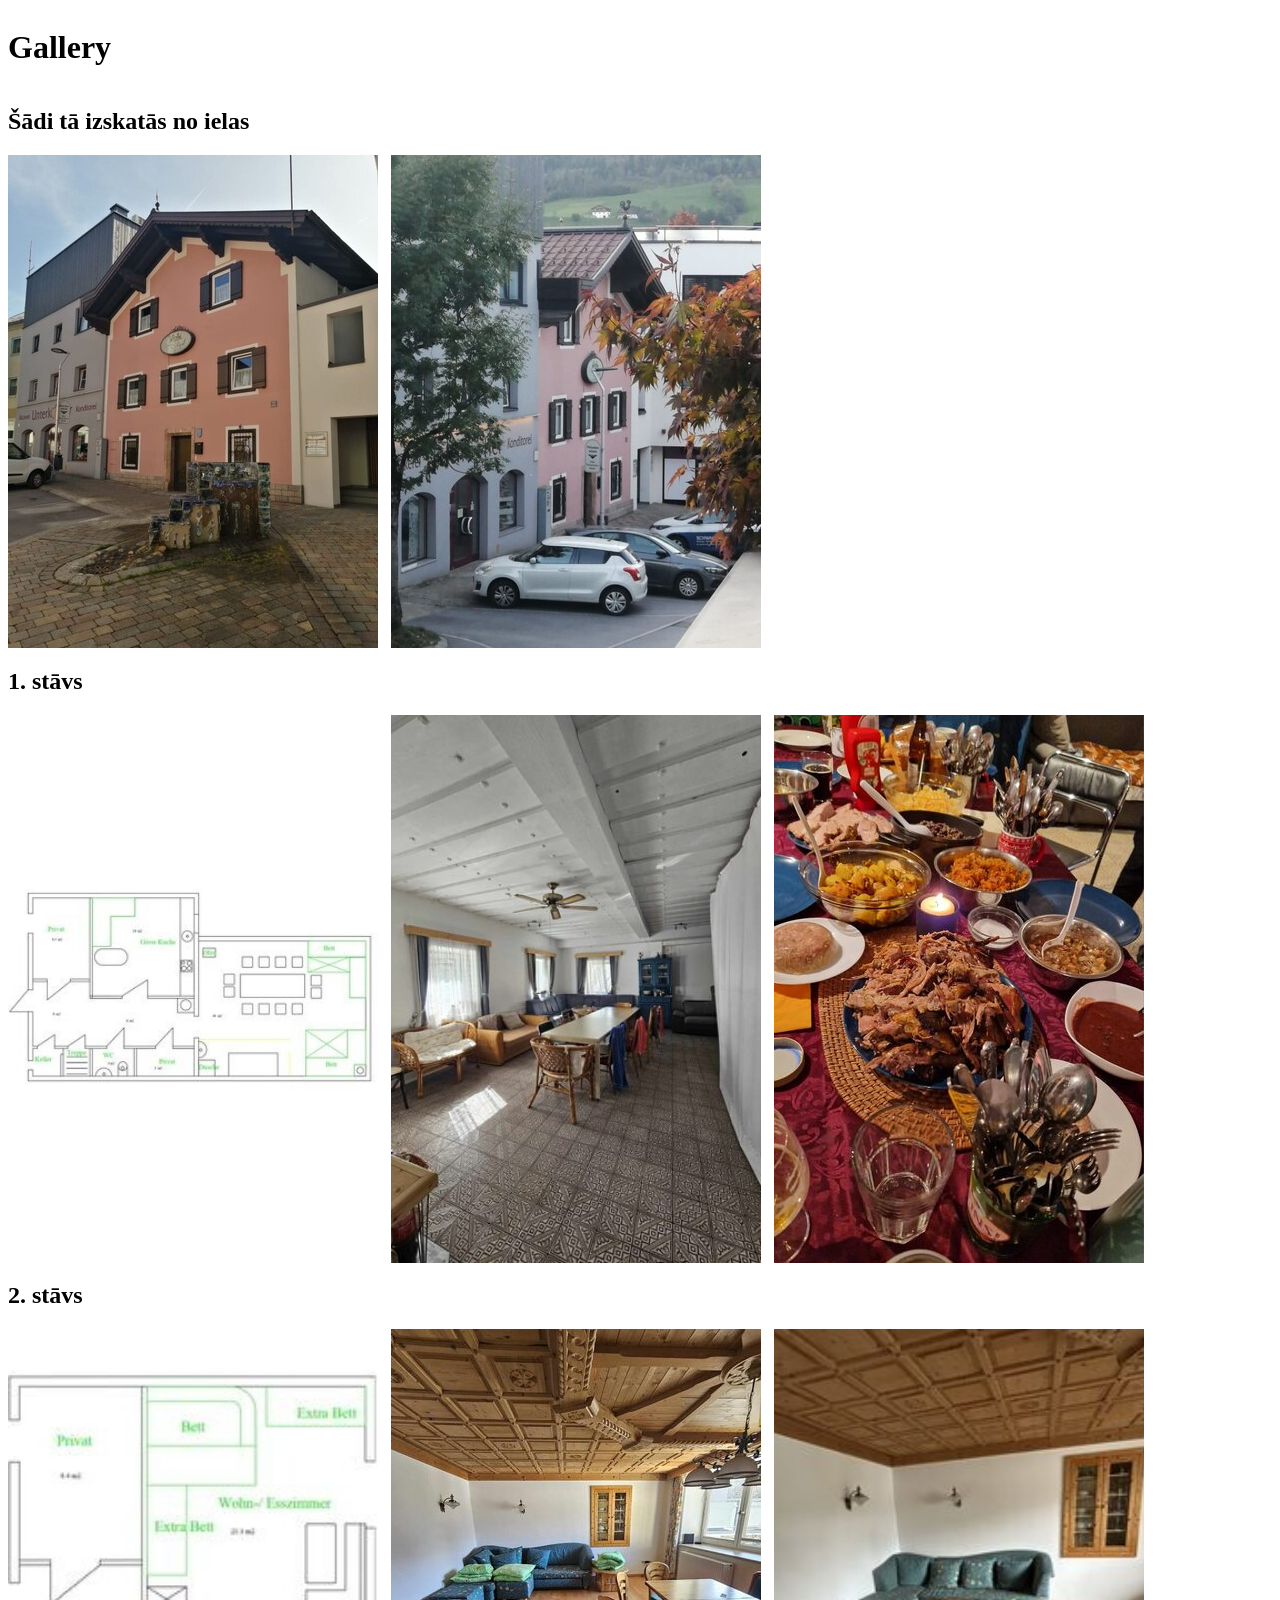
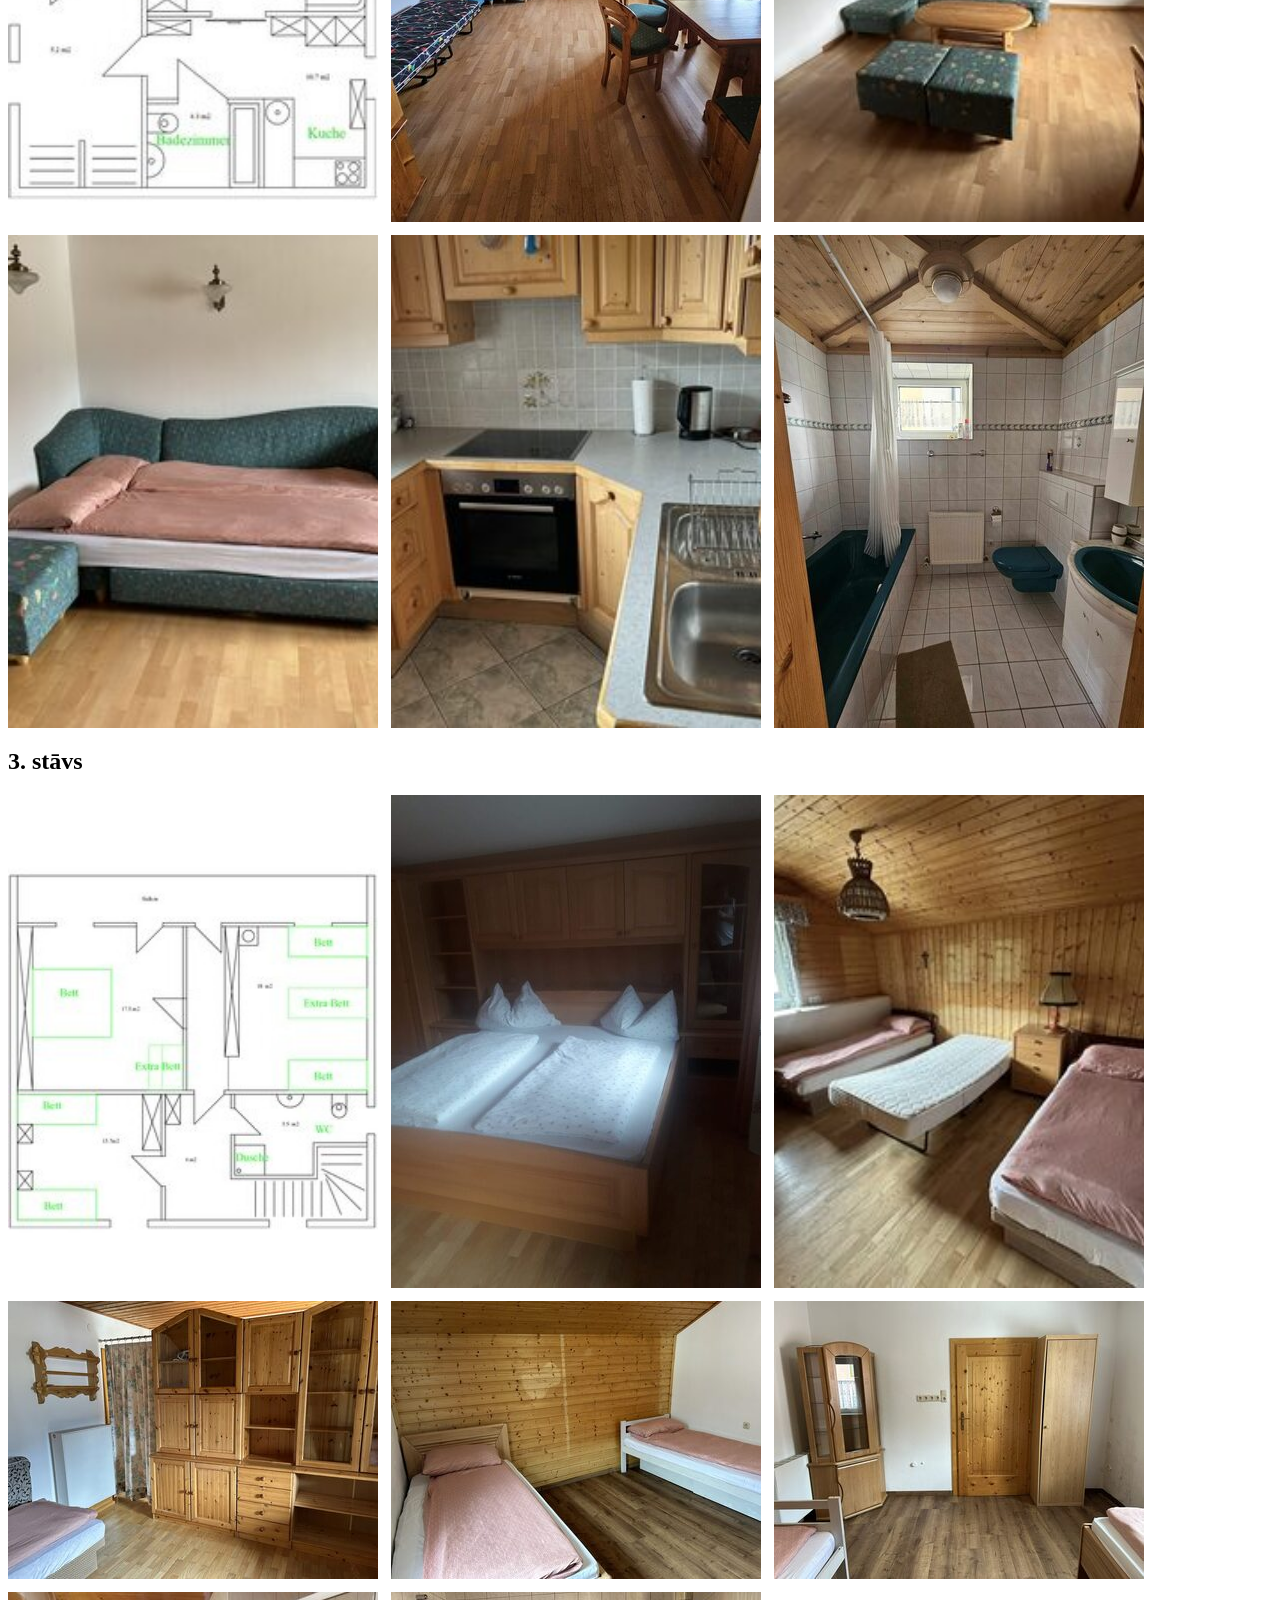
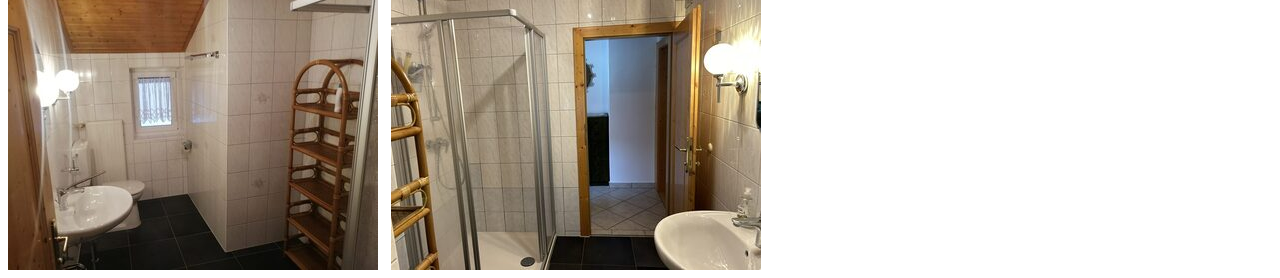
==== index.html @ 05794950 "Move gallery demo to root for GitHub Pages" ====
<!DOCTYPE html>
<html lang="en">

<head>
    <meta charset="UTF-8">
    <meta name="viewport" content="width=device-width, initial-scale=1.0">
    <title>Gallery Skibuss</title>
    <link rel="stylesheet" href="gallery.css">
    <script src="gallery.js" defer></script>
</head>

<body>
    <div class="skibuss-gallery">
        <h1>Gallery</h1>
        <section>
            <h2>Šādi tā izskatās no ielas</h2>
            <div class="images">
                <img src="img/0-1.jpg">
                <img src="img/0-2.jpg">
            </div>
        </section>
        <section>
            <h2>1. stāvs</h2>
            <div class="images">
                <img src="img/1-1-cropped.jpg" class="plan">
                <img src="img/1-2.jpg">
                <img src="img/1-3.jpg">
            </div>
        </section>
        <section>
            <h2>2. stāvs</h2>
            <div class="images">
                <img src="img/2-1-cropped.jpg" class="plan">
                <img src="img/2-2.jpg">
                <img src="img/2-3.jpeg">
                <img src="img/2-4.jpeg">
                <img src="img/2-5.jpeg">
                <img src="img/2-6.jpg">
            </div>
        </section>
        <section>
            <h2>3. stāvs</h2>
            <div class="images">
                <img src="img/3-1-cropped.jpg" class="plan">
                <img src="img/3-2.jpg">
                <img src="img/3-3.jpeg">
                <img src="img/3-4.jpeg">
                <img src="img/3-5.jpeg">
                <img src="img/3-6.jpeg">
                <img src="img/3-7.jpg">
                <img src="img/3-8.jpeg">
            </div>
        </section>
    </div>
</body>

</html>
---- gallery.css ----
* {
    box-sizing: border-box;
}

.skibuss-gallery .button {
    /* background-color: red; */
}

.skibuss-gallery {
    display: flex;
    flex-direction: column;
}

.images {
    width: 90%;
    display: flex;
    gap: 1vw;
    flex-wrap: wrap;
}

img {
    width: 370px;
    height: auto;
    object-fit: cover;
}

.plan {
    object-fit: contain;
}
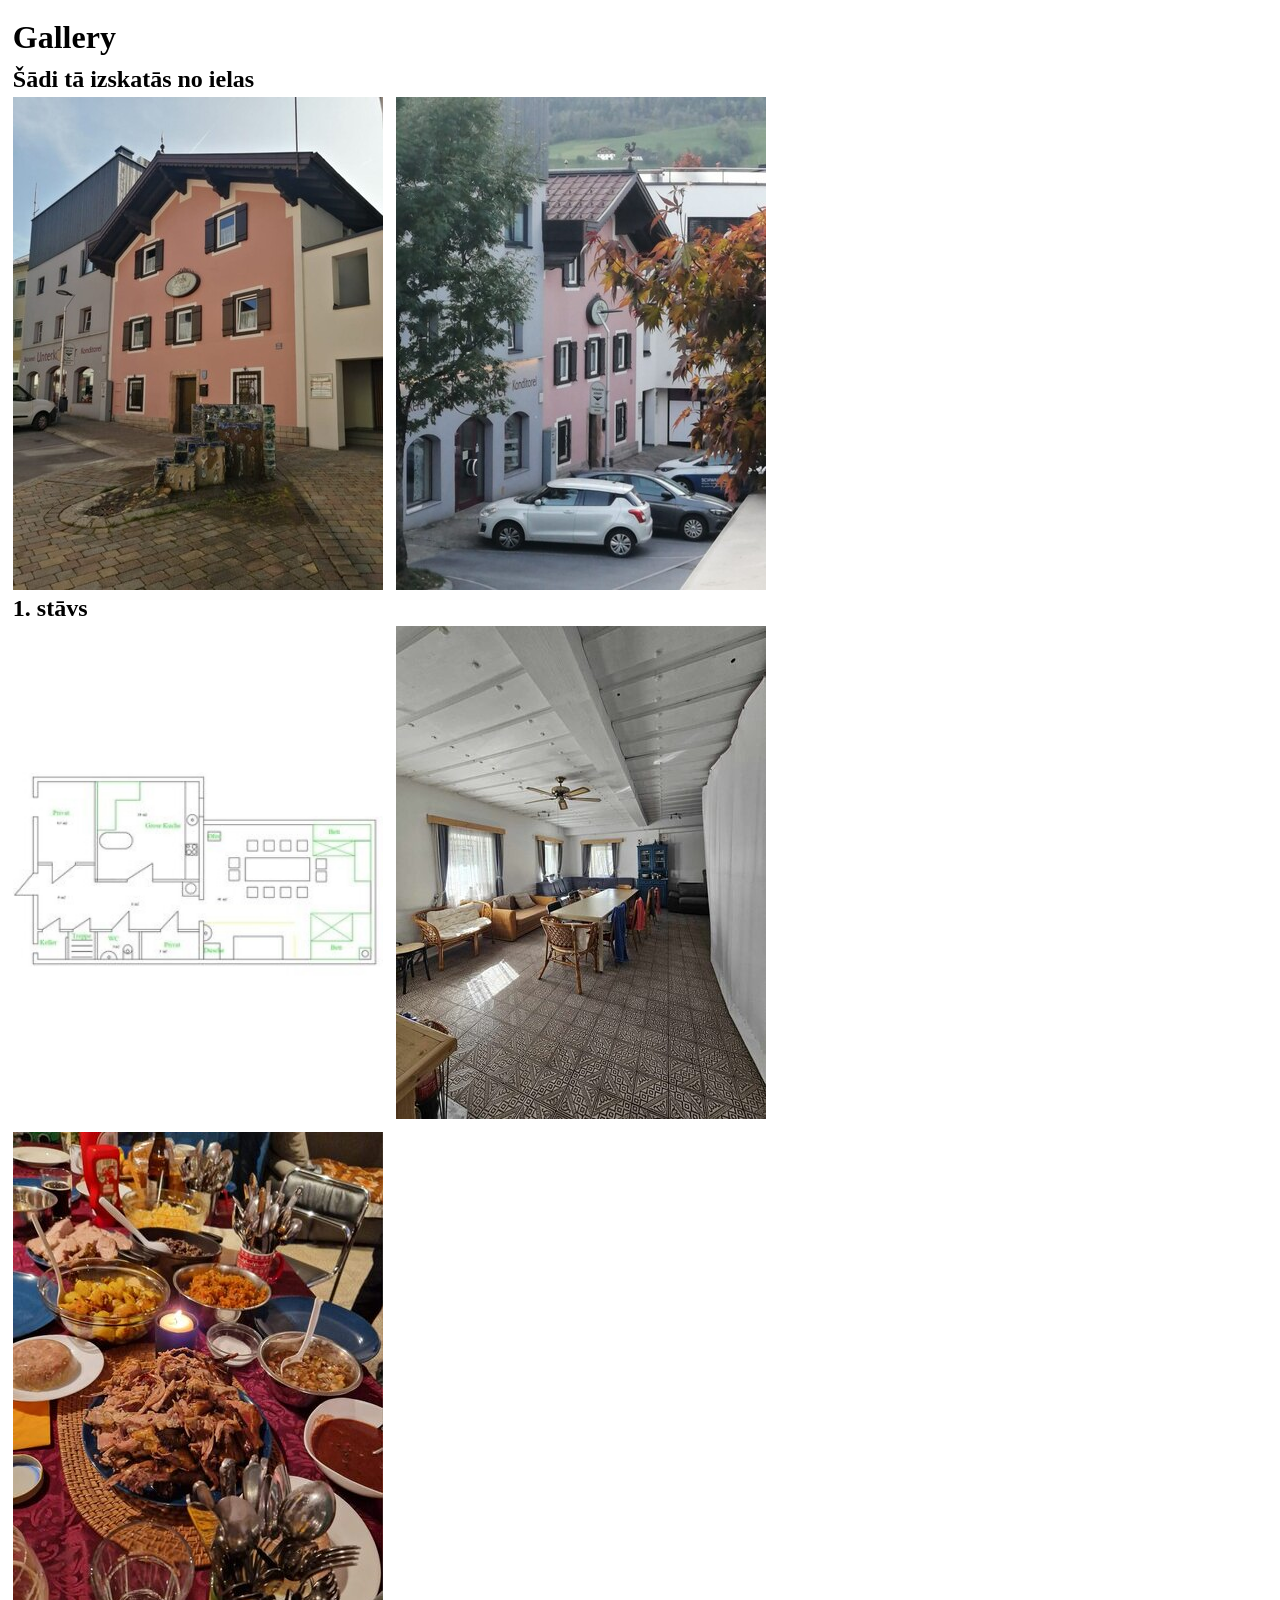
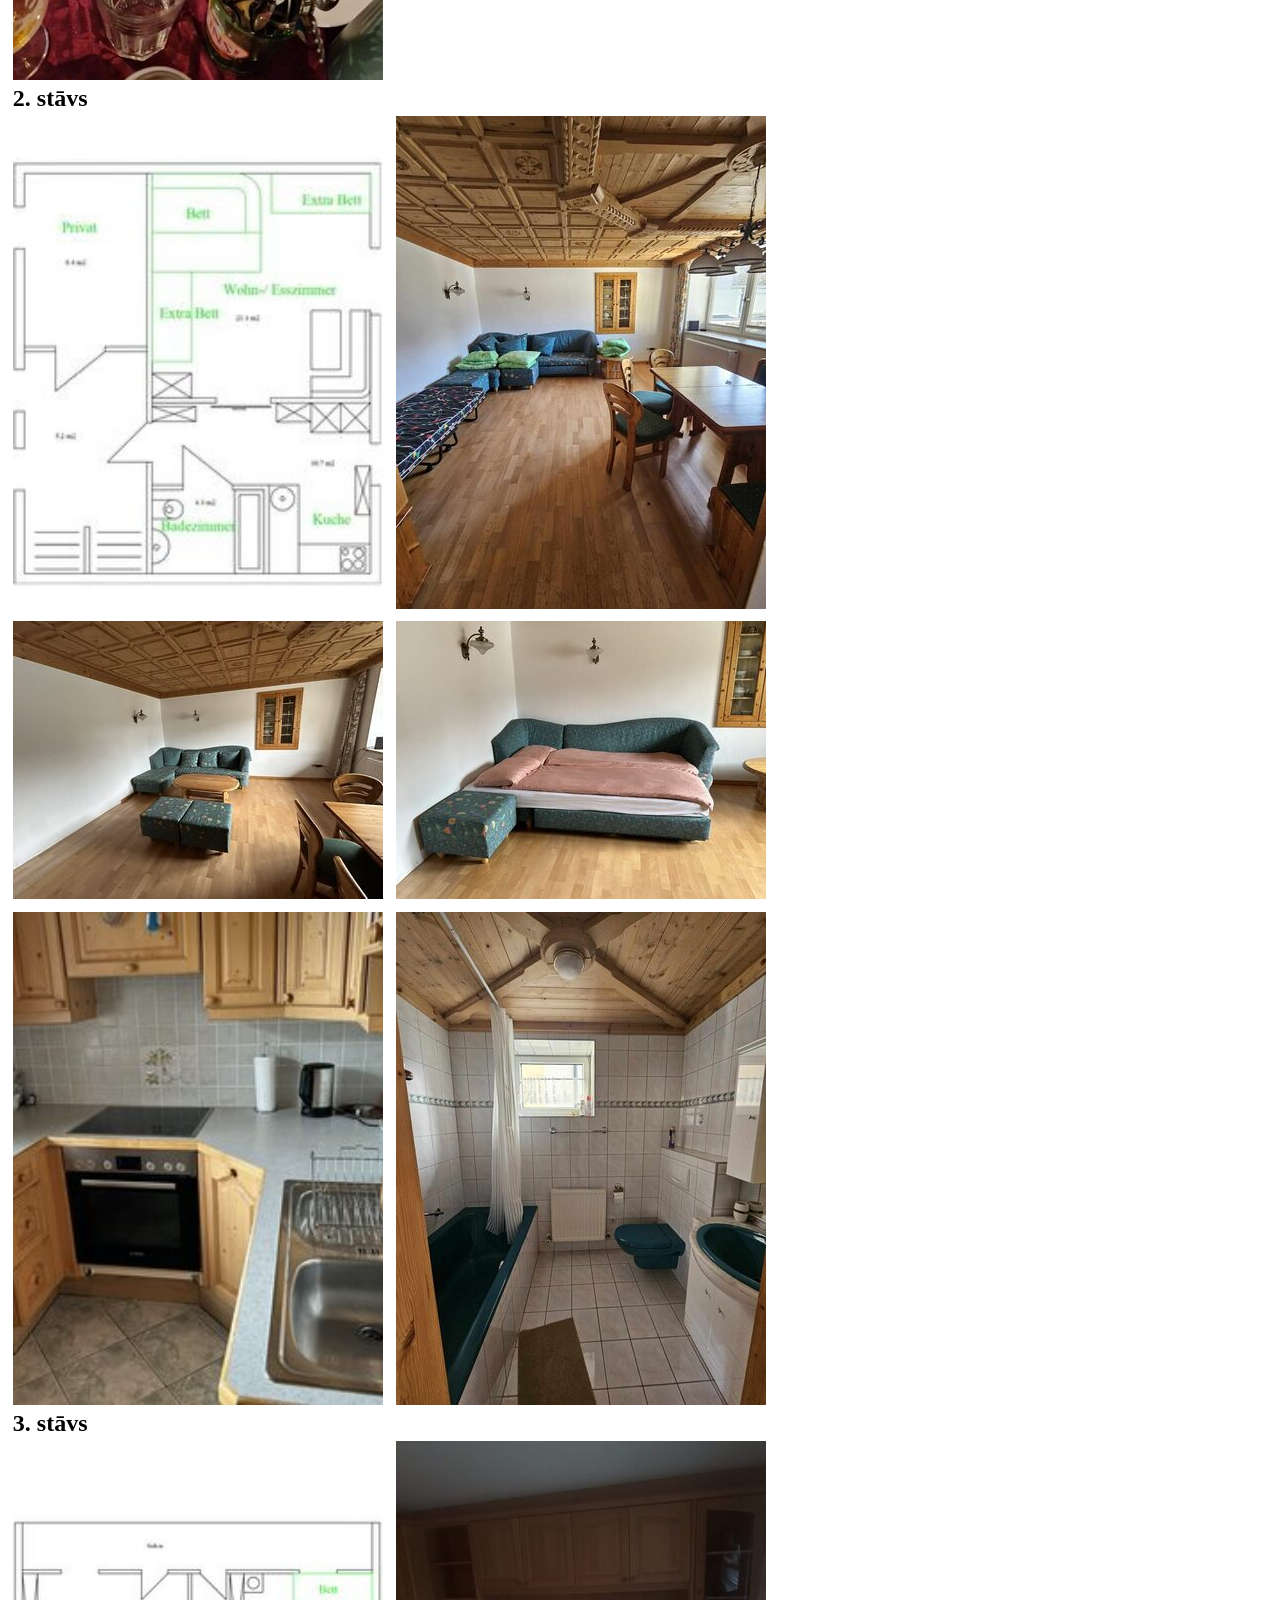
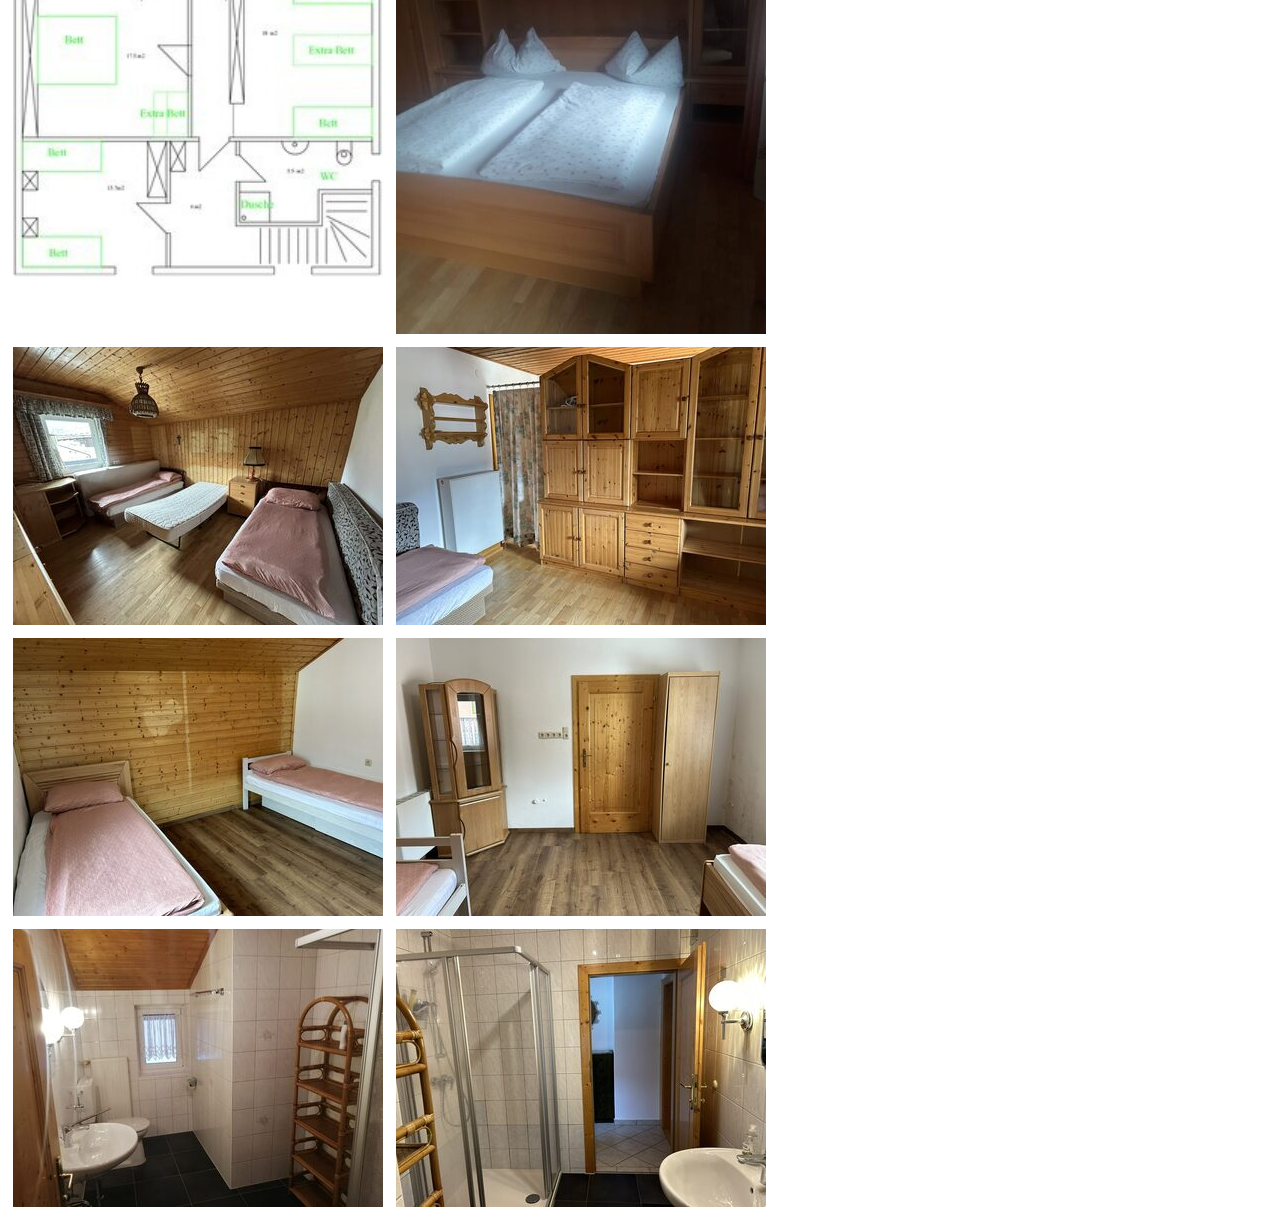
==== commit cf132d5d: "Show full-resolution images in overlay Use thumbnail files in the gallery and derive the correspondi" ====
--- a/index.html
+++ b/index.html
@@ -15,40 +15,40 @@
         <section>
             <h2>Šādi tā izskatās no ielas</h2>
             <div class="images">
-                <img src="img/0-1.jpg">
-                <img src="img/0-2.jpg">
+                <img src="img/0-1-thumb.jpg">
+                <img src="img/0-2-thumb.jpg">
             </div>
         </section>
         <section>
             <h2>1. stāvs</h2>
             <div class="images">
-                <img src="img/1-1-cropped.jpg" class="plan">
-                <img src="img/1-2.jpg">
-                <img src="img/1-3.jpg">
+                <img src="img/1-1-thumb.jpg" class="plan">
+                <img src="img/1-2-thumb.jpg">
+                <img src="img/1-3-thumb.jpg">
             </div>
         </section>
         <section>
             <h2>2. stāvs</h2>
             <div class="images">
-                <img src="img/2-1-cropped.jpg" class="plan">
-                <img src="img/2-2.jpg">
-                <img src="img/2-3.jpeg">
-                <img src="img/2-4.jpeg">
-                <img src="img/2-5.jpeg">
-                <img src="img/2-6.jpg">
+                <img src="img/2-1-thumb.jpg" class="plan">
+                <img src="img/2-2-thumb.jpg">
+                <img src="img/2-3-thumb.jpeg">
+                <img src="img/2-4-thumb.jpeg">
+                <img src="img/2-5-thumb.jpeg">
+                <img src="img/2-6-thumb.jpg">
             </div>
         </section>
         <section>
             <h2>3. stāvs</h2>
             <div class="images">
-                <img src="img/3-1-cropped.jpg" class="plan">
-                <img src="img/3-2.jpg">
-                <img src="img/3-3.jpeg">
-                <img src="img/3-4.jpeg">
-                <img src="img/3-5.jpeg">
-                <img src="img/3-6.jpeg">
-                <img src="img/3-7.jpg">
-                <img src="img/3-8.jpeg">
+                <img src="img/3-1-thumb.jpg" class="plan">
+                <img src="img/3-2-thumb.jpg">
+                <img src="img/3-3-thumb.jpeg">
+                <img src="img/3-4-thumb.jpeg">
+                <img src="img/3-5-thumb.jpeg">
+                <img src="img/3-6-thumb.jpeg">
+                <img src="img/3-7-thumb.jpg">
+                <img src="img/3-8-thumb.jpeg">
             </div>
         </section>
     </div>
--- a/gallery.css
+++ b/gallery.css
@@ -1,6 +1,83 @@
-* {
+/*
+  Josh's Custom CSS Reset
+  https://www.joshwcomeau.com/css/custom-css-reset/
+*/
+
+*,
+/* Pseudoelemente nicht getestet */
+*::before,
+*::after {
     box-sizing: border-box;
 }
+
+*:not(dialog) {
+    margin: 0;
+}
+
+@media (prefers-reduced-motion: no-preference) {
+    html {
+        interpolate-size: allow-keywords;
+    }
+}
+
+body {
+    line-height: 1.5;
+    -webkit-font-smoothing: antialiased;
+}
+
+img,
+picture,
+video,
+canvas,
+svg {
+    display: block;
+    max-width: 100%;
+}
+
+input,
+button,
+textarea,
+select {
+    font: inherit;
+}
+
+p,
+h1,
+h2,
+h3,
+h4,
+h5,
+h6 {
+    overflow-wrap: break-word;
+}
+
+p {
+    text-wrap: pretty;
+}
+
+h1,
+h2,
+h3,
+h4,
+h5,
+h6 {
+    text-wrap: balance;
+}
+
+#root,
+#__next {
+    isolation: isolate;
+}
+
+:root {
+    --system-ui: system-ui, "Segoe UI", Roboto, Helvetica, Arial, sans-serif, "Apple Color Emoji", "Segoe UI Emoji", "Segoe UI Symbol";
+    --image-fill: 95%;
+    --button-size: min(8vh, 8vw);
+}
+
+/*
+    Ab hier alles grundlegend getestet
+*/
 
 .skibuss-gallery .button {
     /* background-color: red; */
@@ -9,21 +86,58 @@
 .skibuss-gallery {
     display: flex;
     flex-direction: column;
+    padding: 1vw;
 }
 
-.images {
+.skibuss-gallery .images {
     width: 90%;
     display: flex;
     gap: 1vw;
     flex-wrap: wrap;
 }
 
-img {
+.skibuss-gallery img {
     width: 370px;
     height: auto;
     object-fit: cover;
+    /* Todo: Requires specific behavior when overlay is active */
+    /* cursor: pointer; */
 }
 
-.plan {
+.skibuss-gallery .plan {
     object-fit: contain;
+}
+
+.skibuss-gallery .overlay {
+    width: 100vw;
+    height: 100vh;
+    position: fixed;
+    display: flex;
+    justify-content: center;
+    align-items: center;
+    background-color: rgba(0, 0, 0, 0.7);
+}
+
+.skibuss-gallery .overlay img {
+    /* width: var(--image-fill); */
+    width: initial;
+    max-width: var(--image-fill);
+    /* height: var(--image-fill); */
+    max-height: var(--image-fill);
+    /* object-fit: contain; */
+    object-fit: fill;
+}
+
+.skibuss-gallery .overlay .close {
+    width: var(--button-size);
+    height: var(--button-size);
+    position: absolute;
+    /* Todo: Fix button position (aligned with image) */
+    /* left: calc(var(--image-fill) + (100% - var(--image-fill)) / 4); */
+    right: calc(100% - var(--image-fill));
+    top: calc(100% - var(--image-fill));
+    /* bottom: calc(var(--image-fill) - (100% - var(--image-fill))); */
+    cursor: pointer;
+    /* Todo: Make button transparent? */
+    /* background-color: rgba(0, 0, 0, 0); */
 }
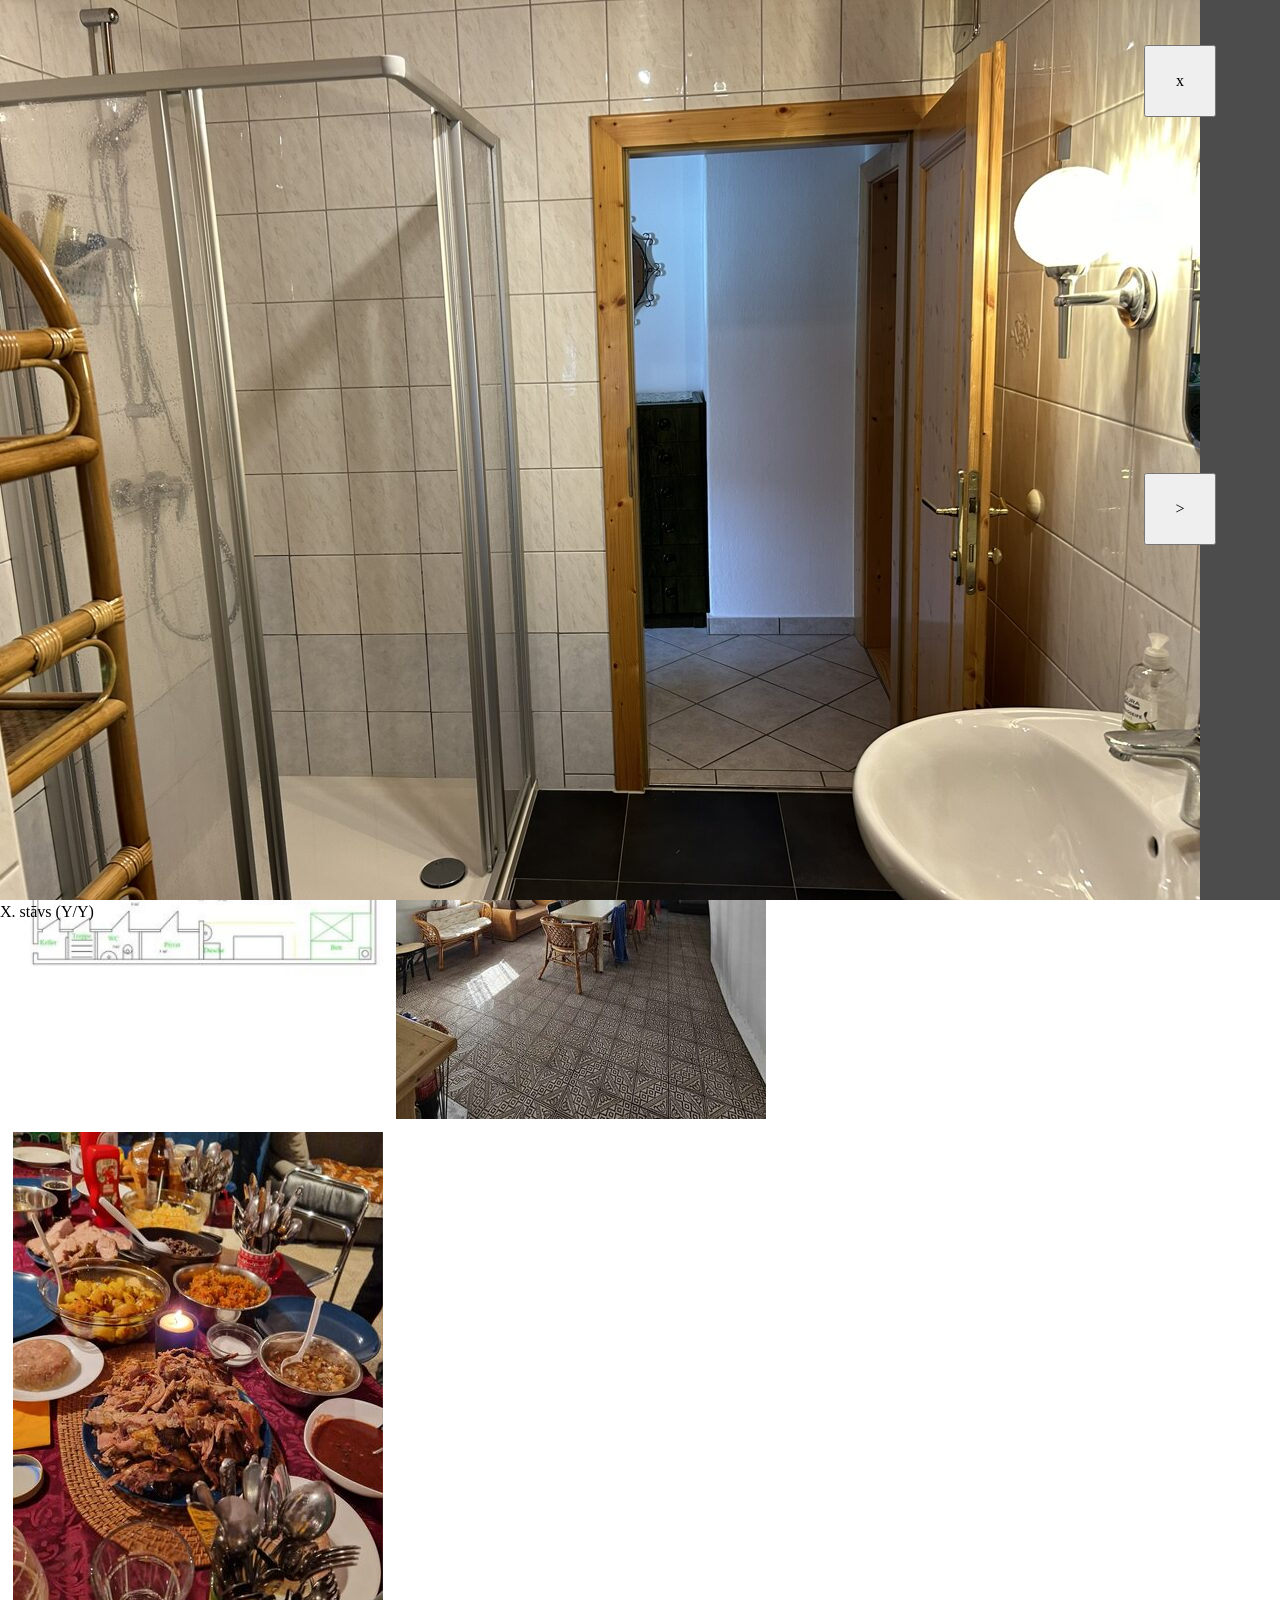
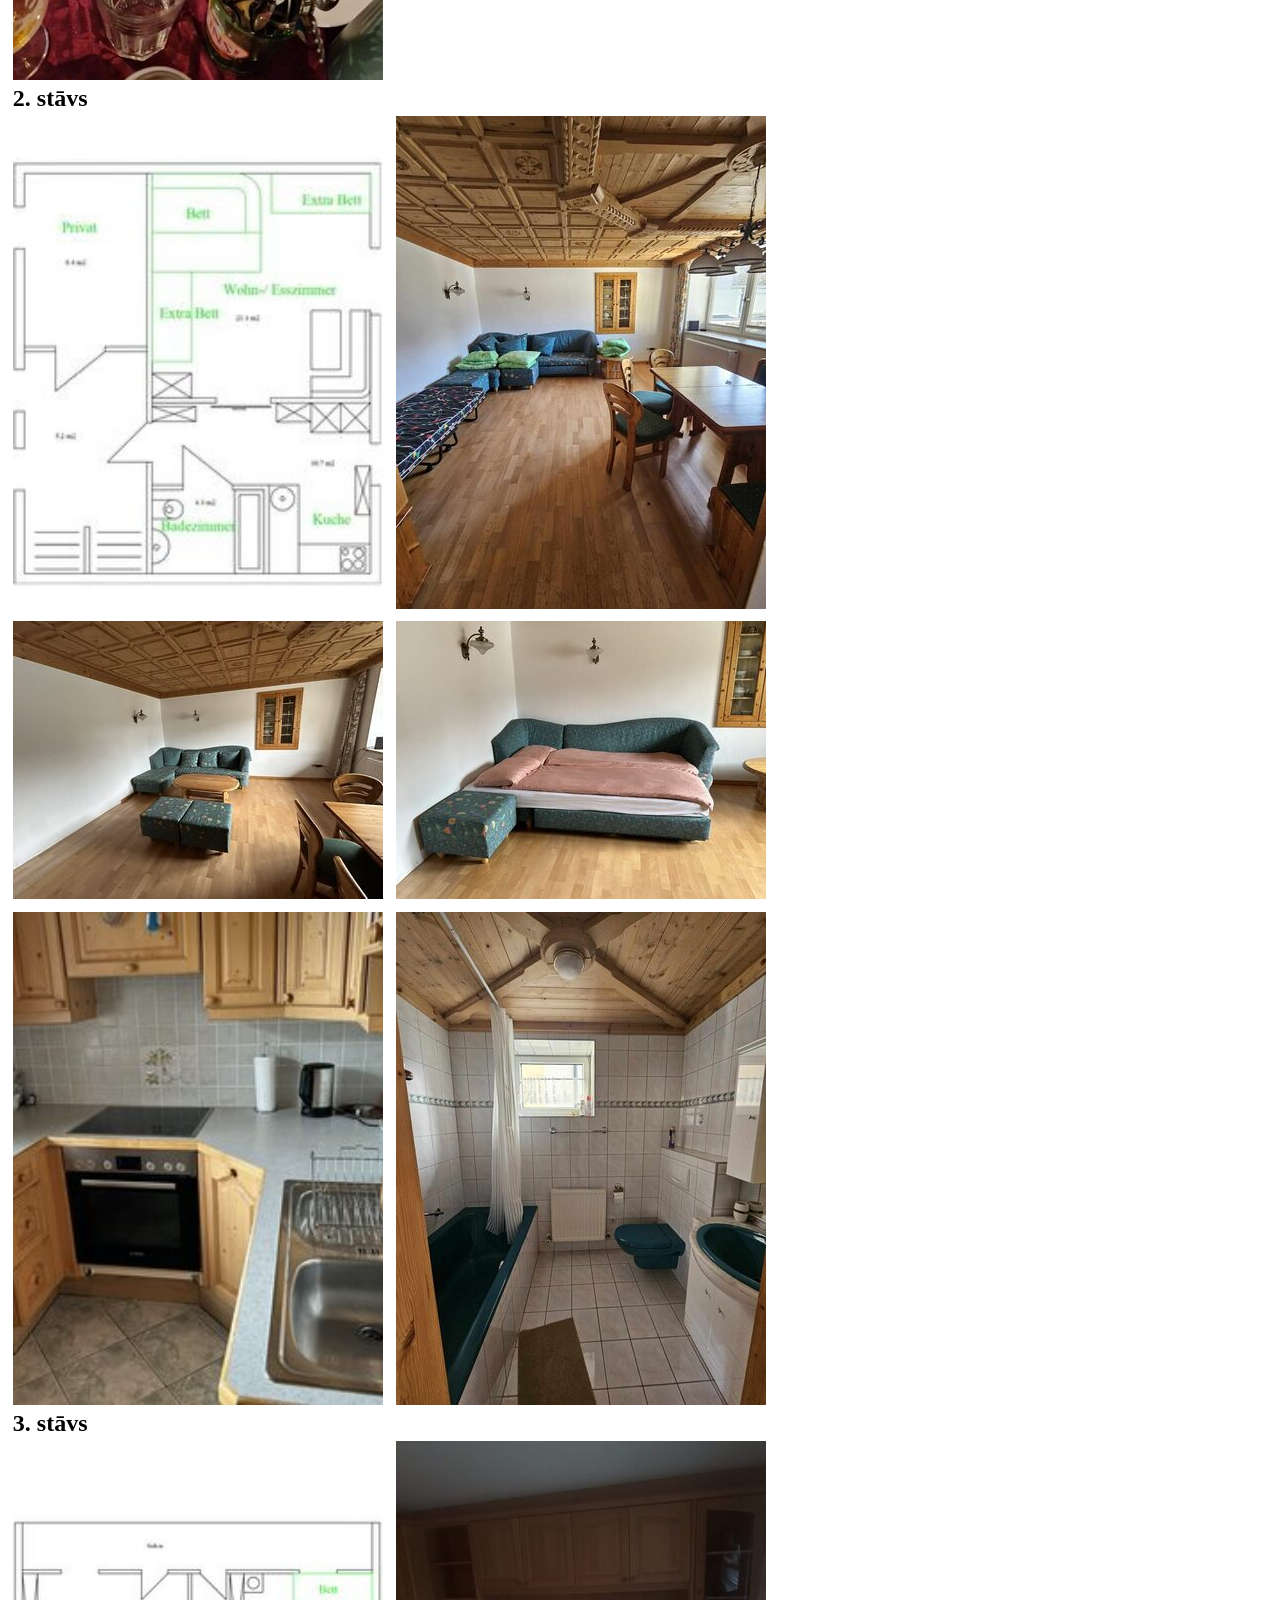
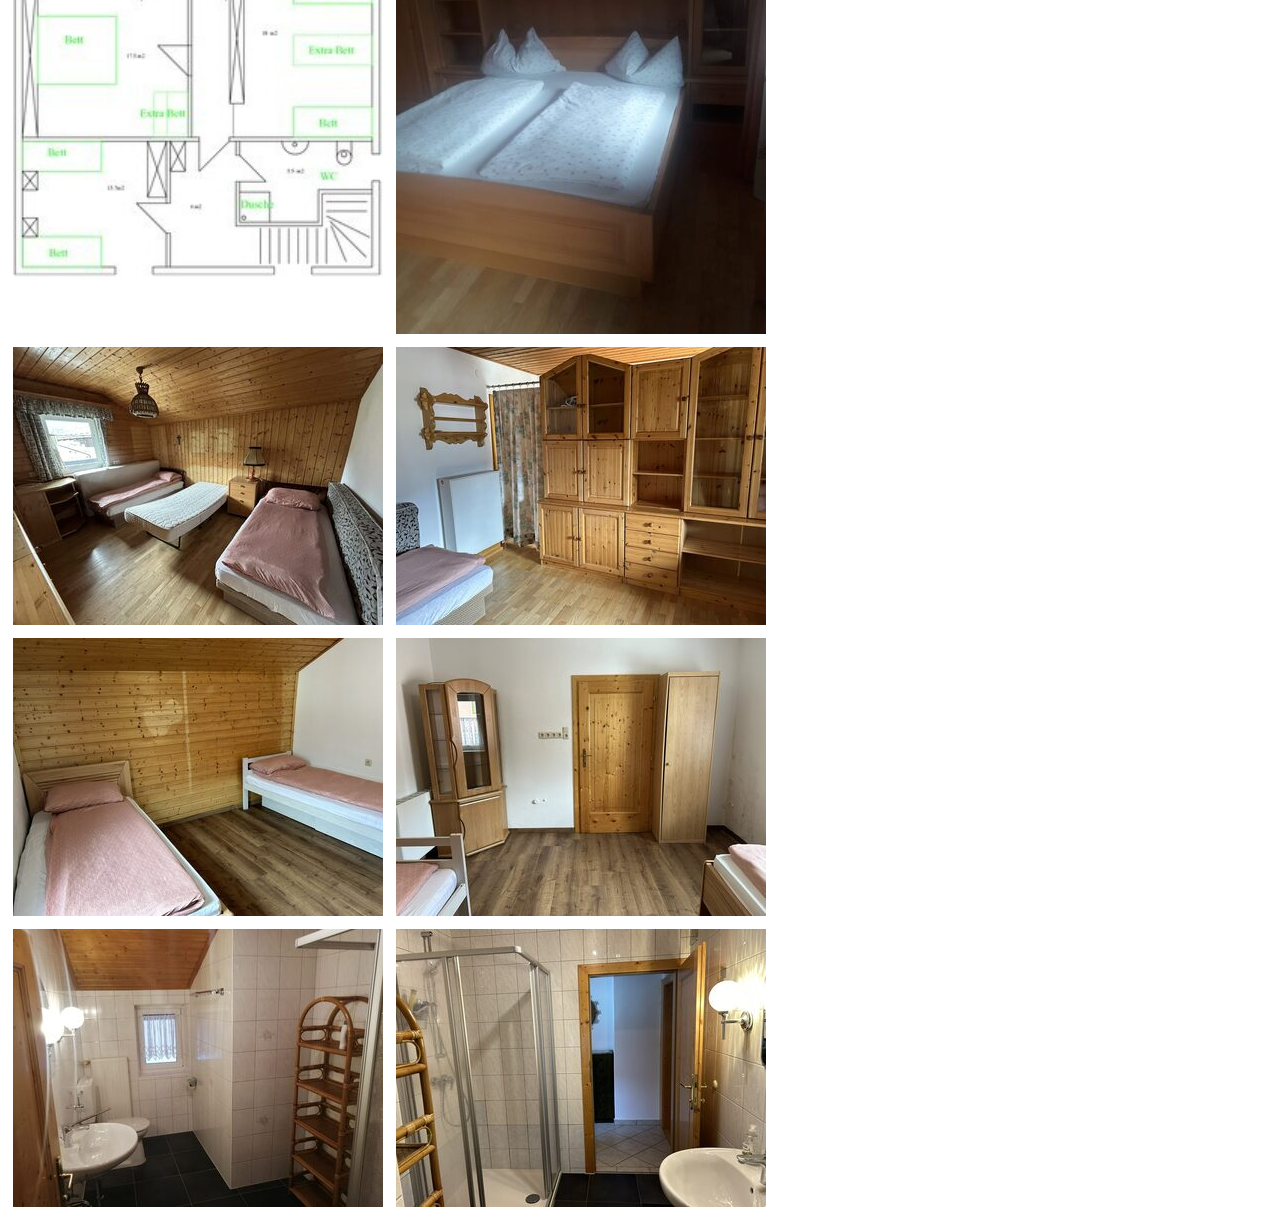
==== commit 16cfab0b: "Prototype grid-based overlay structure" ====
--- a/index.html
+++ b/index.html
@@ -51,6 +51,23 @@
                 <img src="img/3-8-thumb.jpeg">
             </div>
         </section>
+        <div class="overlay">
+            <div class="overlay-top">
+                <button class="close">x</button>
+            </div>
+            <div class="overlay-middle">
+                <div class="overlay-left"></div>
+                <div class="overlay-center">
+                    <img src="img/3-8.jpeg">
+                </div>
+                <div class="overlay-right">
+                    <button class="next">&gt;</button>
+                </div>
+            </div>
+            <div class="overlay-bottom">
+                <span>X.</span> stāvs (<span>Y</span>/<span>Y</span>)
+            </div>
+        </div>
     </div>
 </body>
 
--- a/gallery.css
+++ b/gallery.css
@@ -112,10 +112,11 @@
     width: 100vw;
     height: 100vh;
     position: fixed;
-    display: flex;
-    justify-content: center;
-    align-items: center;
+    inset-inline-start: 0;
+    inset-block-start: 0;
     background-color: rgba(0, 0, 0, 0.7);
+    display: grid;
+    grid-template-rows: 1fr 3fr 1fr;
 }
 
 .skibuss-gallery .overlay img {
@@ -140,4 +141,18 @@
     cursor: pointer;
     /* Todo: Make button transparent? */
     /* background-color: rgba(0, 0, 0, 0); */
+}
+
+.skibuss-gallery .overlay .next {
+    width: var(--button-size);
+    height: var(--button-size);
+    position: absolute;
+    /* Todo: Fix button position (aligned with image) */
+    /* left: calc(var(--image-fill) + (100% - var(--image-fill)) / 4); */
+    right: calc(100% - var(--image-fill));
+    top: calc(100% - var(--image-fill)/2);
+    /* bottom: calc(var(--image-fill) - (100% - var(--image-fill))); */
+    cursor: pointer;
+    /* Todo: Make button transparent? */
+    /* background-color: rgba(0, 0, 0, 0); */
 }
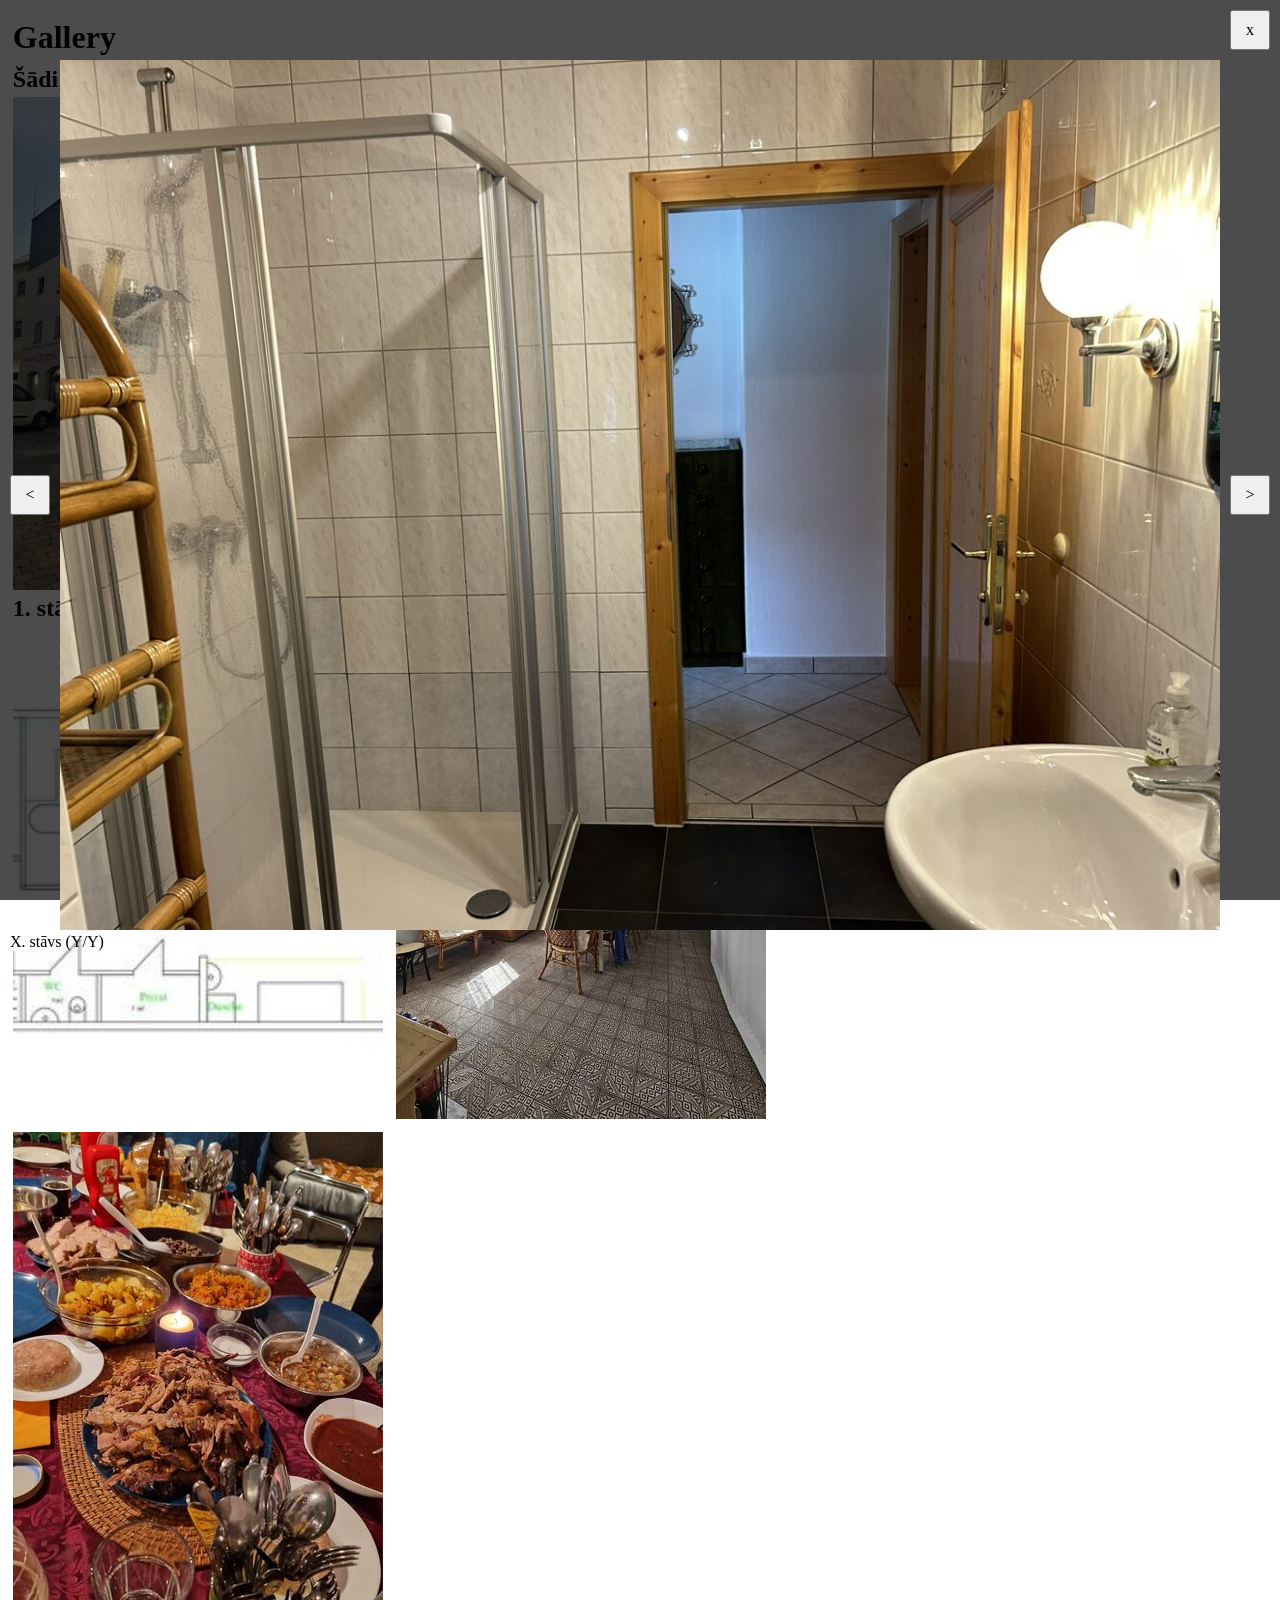
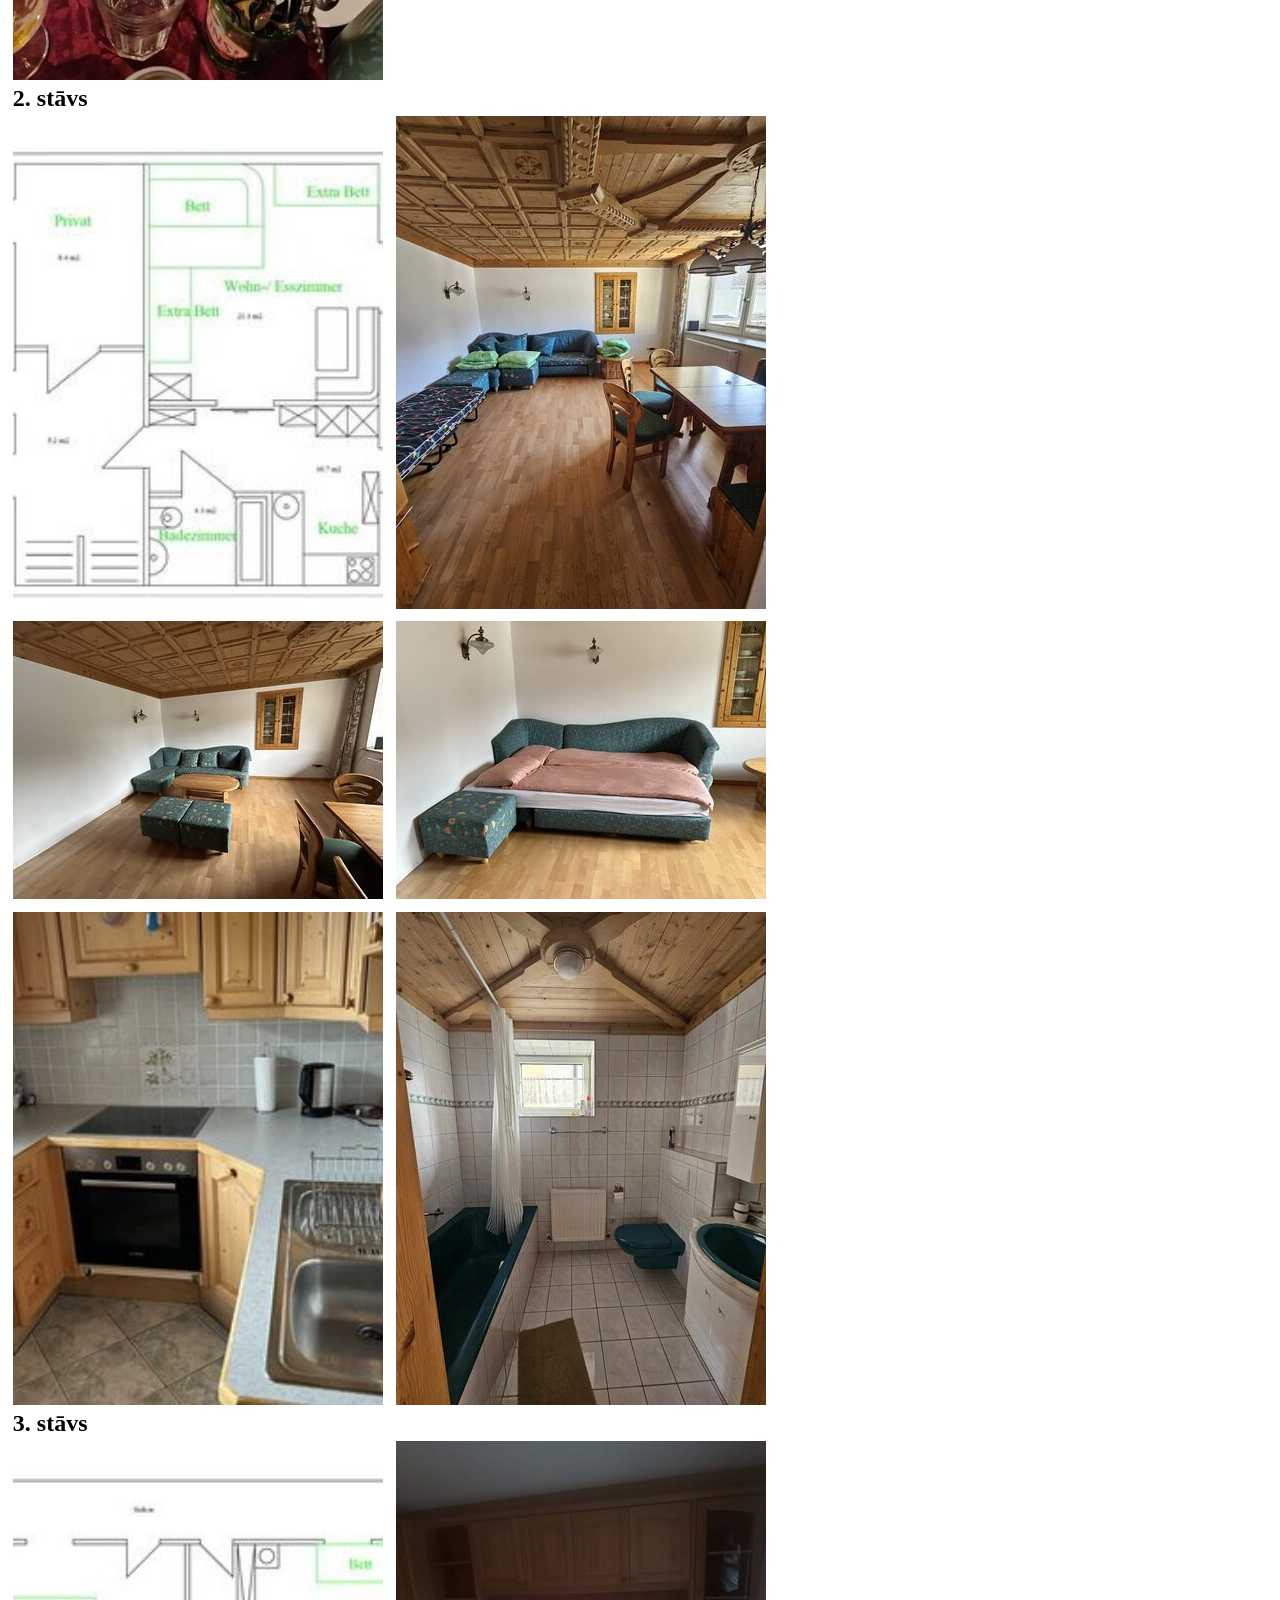
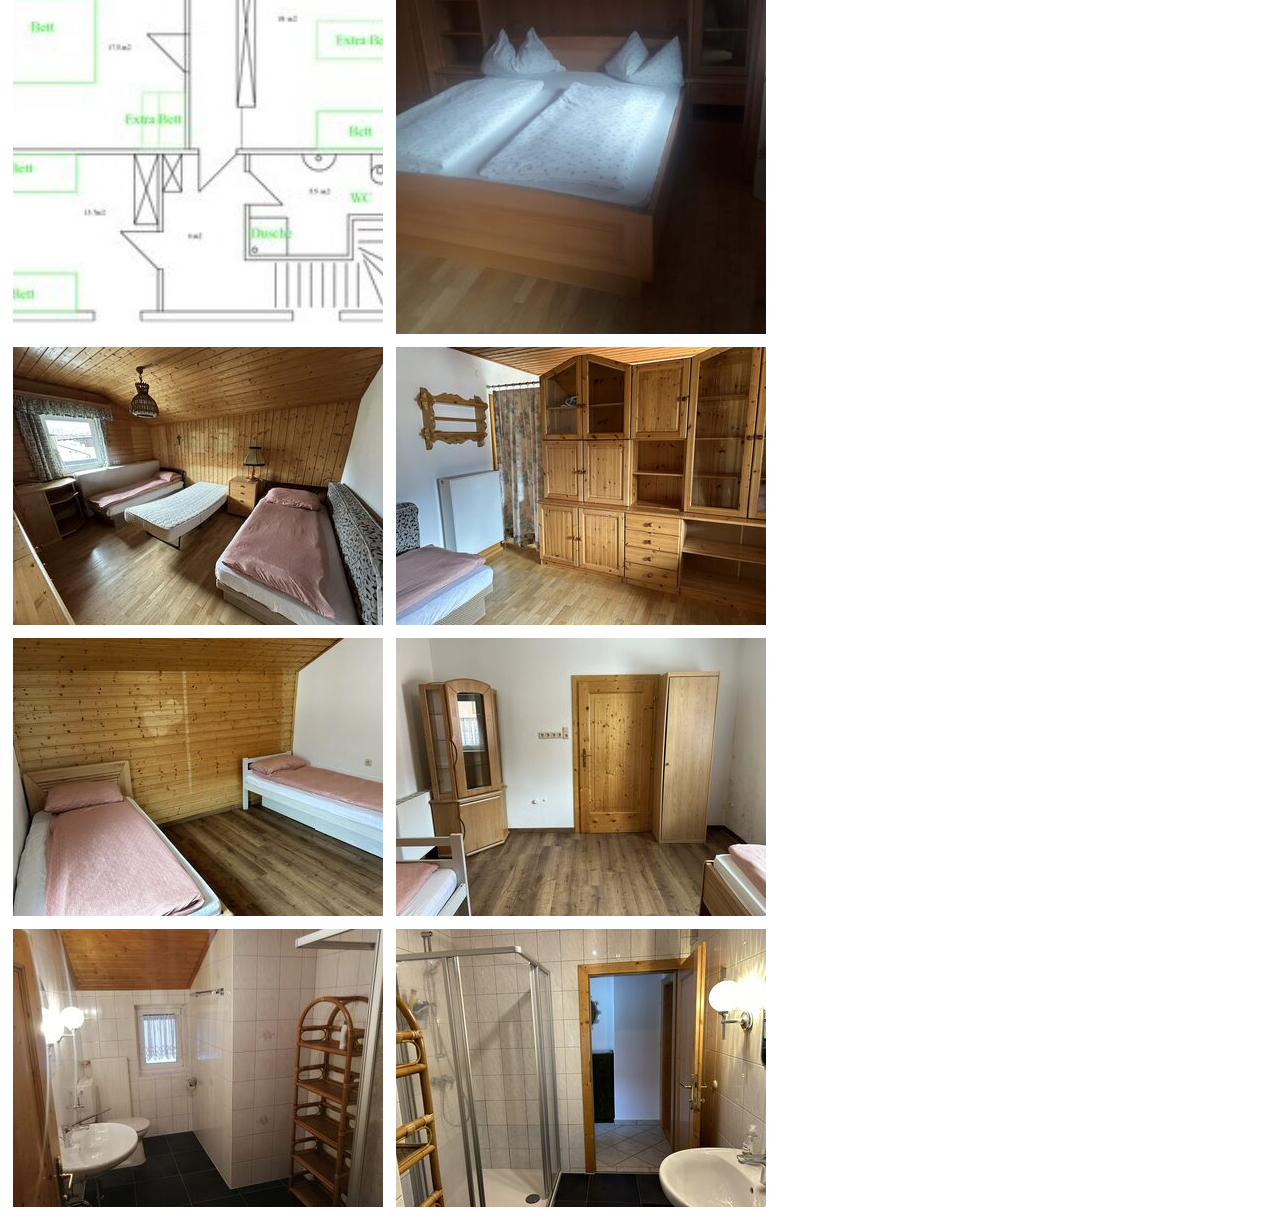
==== commit e1004da0: "Refactor overlay structure and layout with CSS Grid" ====
--- a/index.html
+++ b/index.html
@@ -52,19 +52,19 @@
             </div>
         </section>
         <div class="overlay">
-            <div class="overlay-top">
-                <button class="close">x</button>
+            <div class="overlay__top">
+                <button class="overlay__button overlay__button--close">x</button>
             </div>
-            <div class="overlay-middle">
-                <div class="overlay-left"></div>
-                <div class="overlay-center">
-                    <img src="img/3-8.jpeg">
-                </div>
-                <div class="overlay-right">
-                    <button class="next">&gt;</button>
-                </div>
+            <div class="overlay__middle__left">
+                <button class="overlay__button overlay__button--nav overlay__button--nav--previous">&lt;</button>
             </div>
-            <div class="overlay-bottom">
+            <div class="overlay__middle__center">
+                <img src="img/3-8.jpeg" class="overlay__image">
+            </div>
+            <div class="overlay__middle__right">
+                <button class="overlay__button overlay__button--nav overlay__button--nav--next">&gt;</button>
+            </div>
+            <div class="overlay__bottom">
                 <span>X.</span> stāvs (<span>Y</span>/<span>Y</span>)
             </div>
         </div>
--- a/gallery.css
+++ b/gallery.css
@@ -53,6 +53,8 @@
 
 p {
     text-wrap: pretty;
+    /* New from https://web.dev/articles/min-max-clamp#width */
+    width: clamp(45ch, 50%, 75ch);
 }
 
 h1,
@@ -72,7 +74,7 @@
 :root {
     --system-ui: system-ui, "Segoe UI", Roboto, Helvetica, Arial, sans-serif, "Apple Color Emoji", "Segoe UI Emoji", "Segoe UI Symbol";
     --image-fill: 95%;
-    --button-size: min(8vh, 8vw);
+    --button-size: 40px;
 }
 
 /*
@@ -96,7 +98,7 @@
     flex-wrap: wrap;
 }
 
-.skibuss-gallery img {
+.skibuss-gallery .images img {
     width: 370px;
     height: auto;
     object-fit: cover;
@@ -116,43 +118,59 @@
     inset-block-start: 0;
     background-color: rgba(0, 0, 0, 0.7);
     display: grid;
-    grid-template-rows: 1fr 3fr 1fr;
+    grid-template-areas:
+        "top top top"
+        "middle-left middle-center middle-right"
+        "bottom bottom bottom";
+    grid-template-columns: 50px 1fr 50px;
+    grid-template-rows: 50px 1fr 50px;
+    padding: 10px;
 }
 
-.skibuss-gallery .overlay img {
-    /* width: var(--image-fill); */
-    width: initial;
-    max-width: var(--image-fill);
-    /* height: var(--image-fill); */
-    max-height: var(--image-fill);
-    /* object-fit: contain; */
-    object-fit: fill;
-}
-
-.skibuss-gallery .overlay .close {
+.skibuss-gallery .overlay__button {
     width: var(--button-size);
     height: var(--button-size);
-    position: absolute;
-    /* Todo: Fix button position (aligned with image) */
-    /* left: calc(var(--image-fill) + (100% - var(--image-fill)) / 4); */
-    right: calc(100% - var(--image-fill));
-    top: calc(100% - var(--image-fill));
-    /* bottom: calc(var(--image-fill) - (100% - var(--image-fill))); */
     cursor: pointer;
     /* Todo: Make button transparent? */
     /* background-color: rgba(0, 0, 0, 0); */
 }
 
-.skibuss-gallery .overlay .next {
-    width: var(--button-size);
-    height: var(--button-size);
-    position: absolute;
-    /* Todo: Fix button position (aligned with image) */
-    /* left: calc(var(--image-fill) + (100% - var(--image-fill)) / 4); */
-    right: calc(100% - var(--image-fill));
-    top: calc(100% - var(--image-fill)/2);
-    /* bottom: calc(var(--image-fill) - (100% - var(--image-fill))); */
-    cursor: pointer;
-    /* Todo: Make button transparent? */
-    /* background-color: rgba(0, 0, 0, 0); */
+.overlay__top {
+    grid-area: top;
+    display: flex;
+    justify-content: end;
+}
+
+.skibuss-gallery .overlay__button--close {}
+
+.overlay__middle__left {
+    grid-area: middle-left;
+    display: flex;
+    align-items: center;
+}
+
+.overlay__button--nav--previous {}
+
+.overlay__middle__center {
+    grid-area: middle-center;
+    display: flex;
+    justify-content: center;
+    align-items: center;
+}
+
+.skibuss-gallery .overlay__image {
+    max-height: 100%;
+}
+
+.overlay__middle__right {
+    grid-area: middle-right;
+    display: flex;
+    justify-content: end;
+    align-items: center;
+}
+
+.skibuss-gallery .overlay__button--nav--next {}
+
+.overlay__bottom {
+    grid-area: bottom;
 }
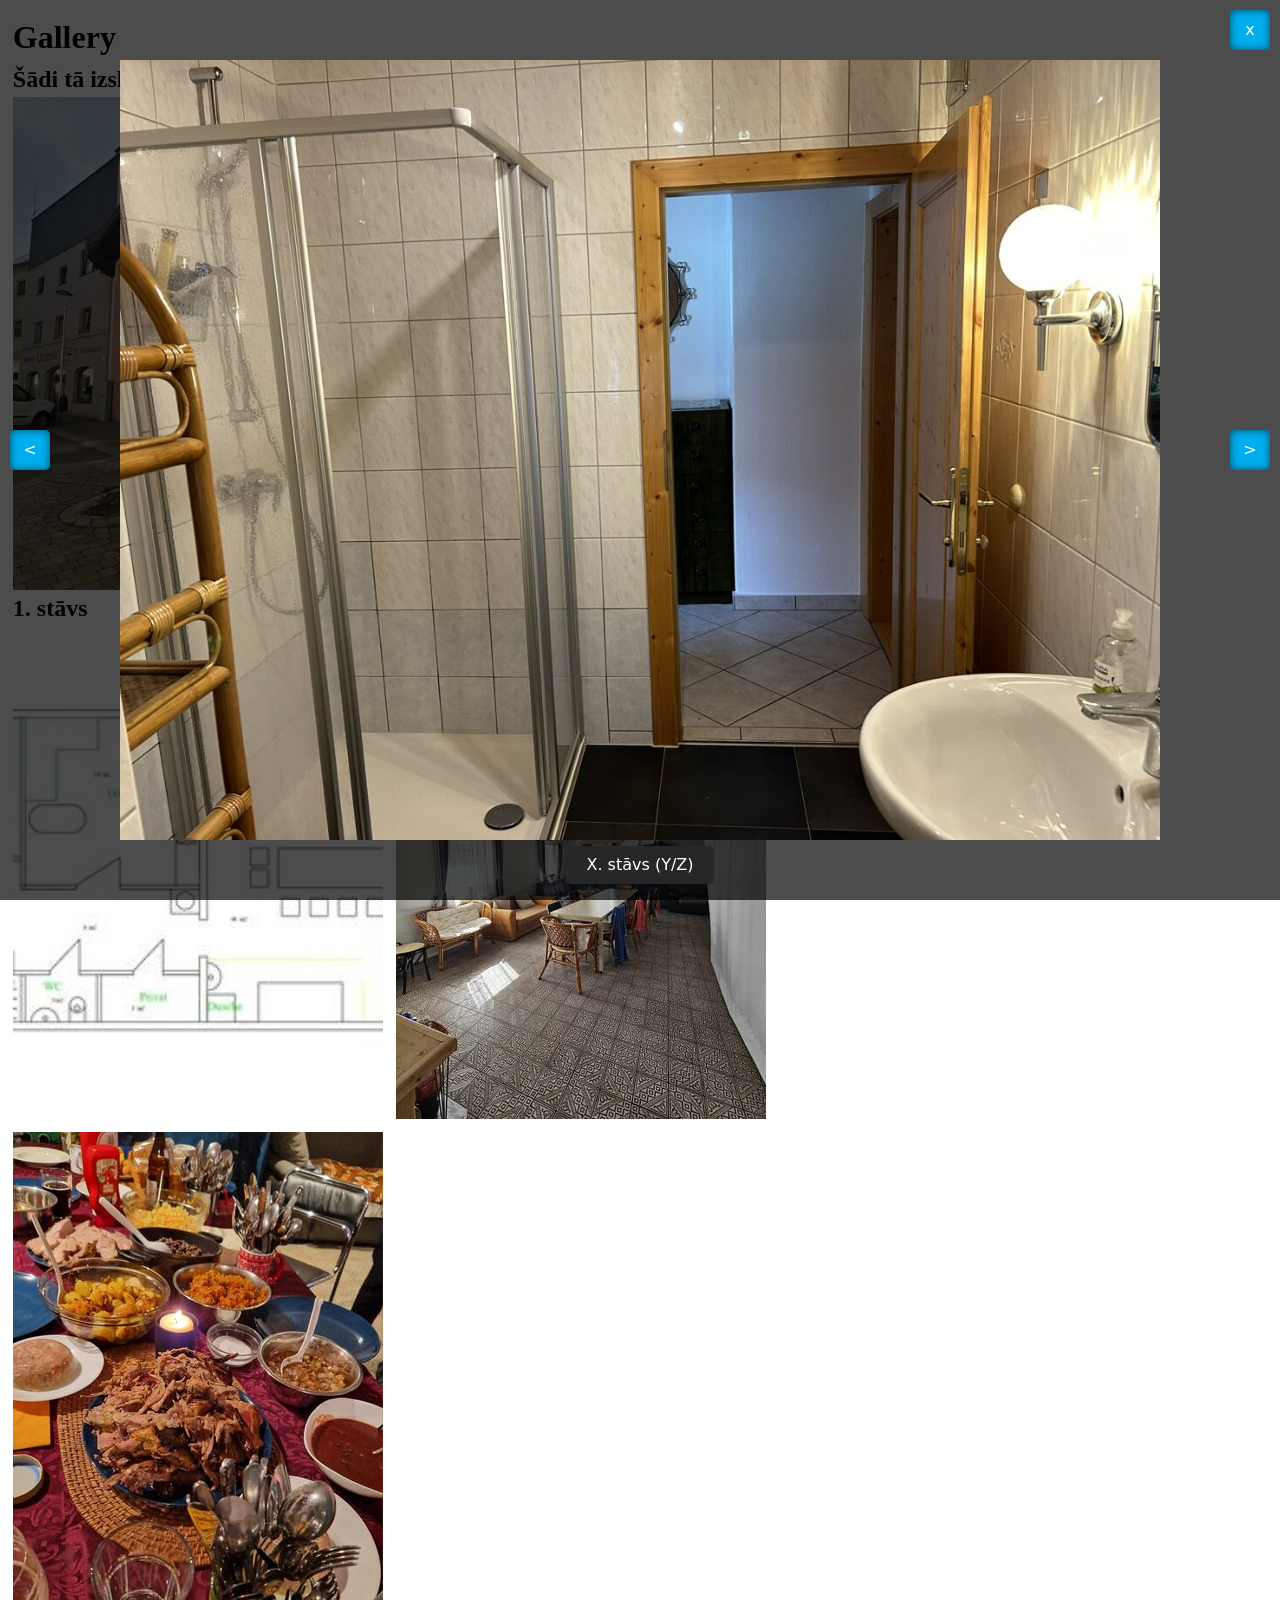
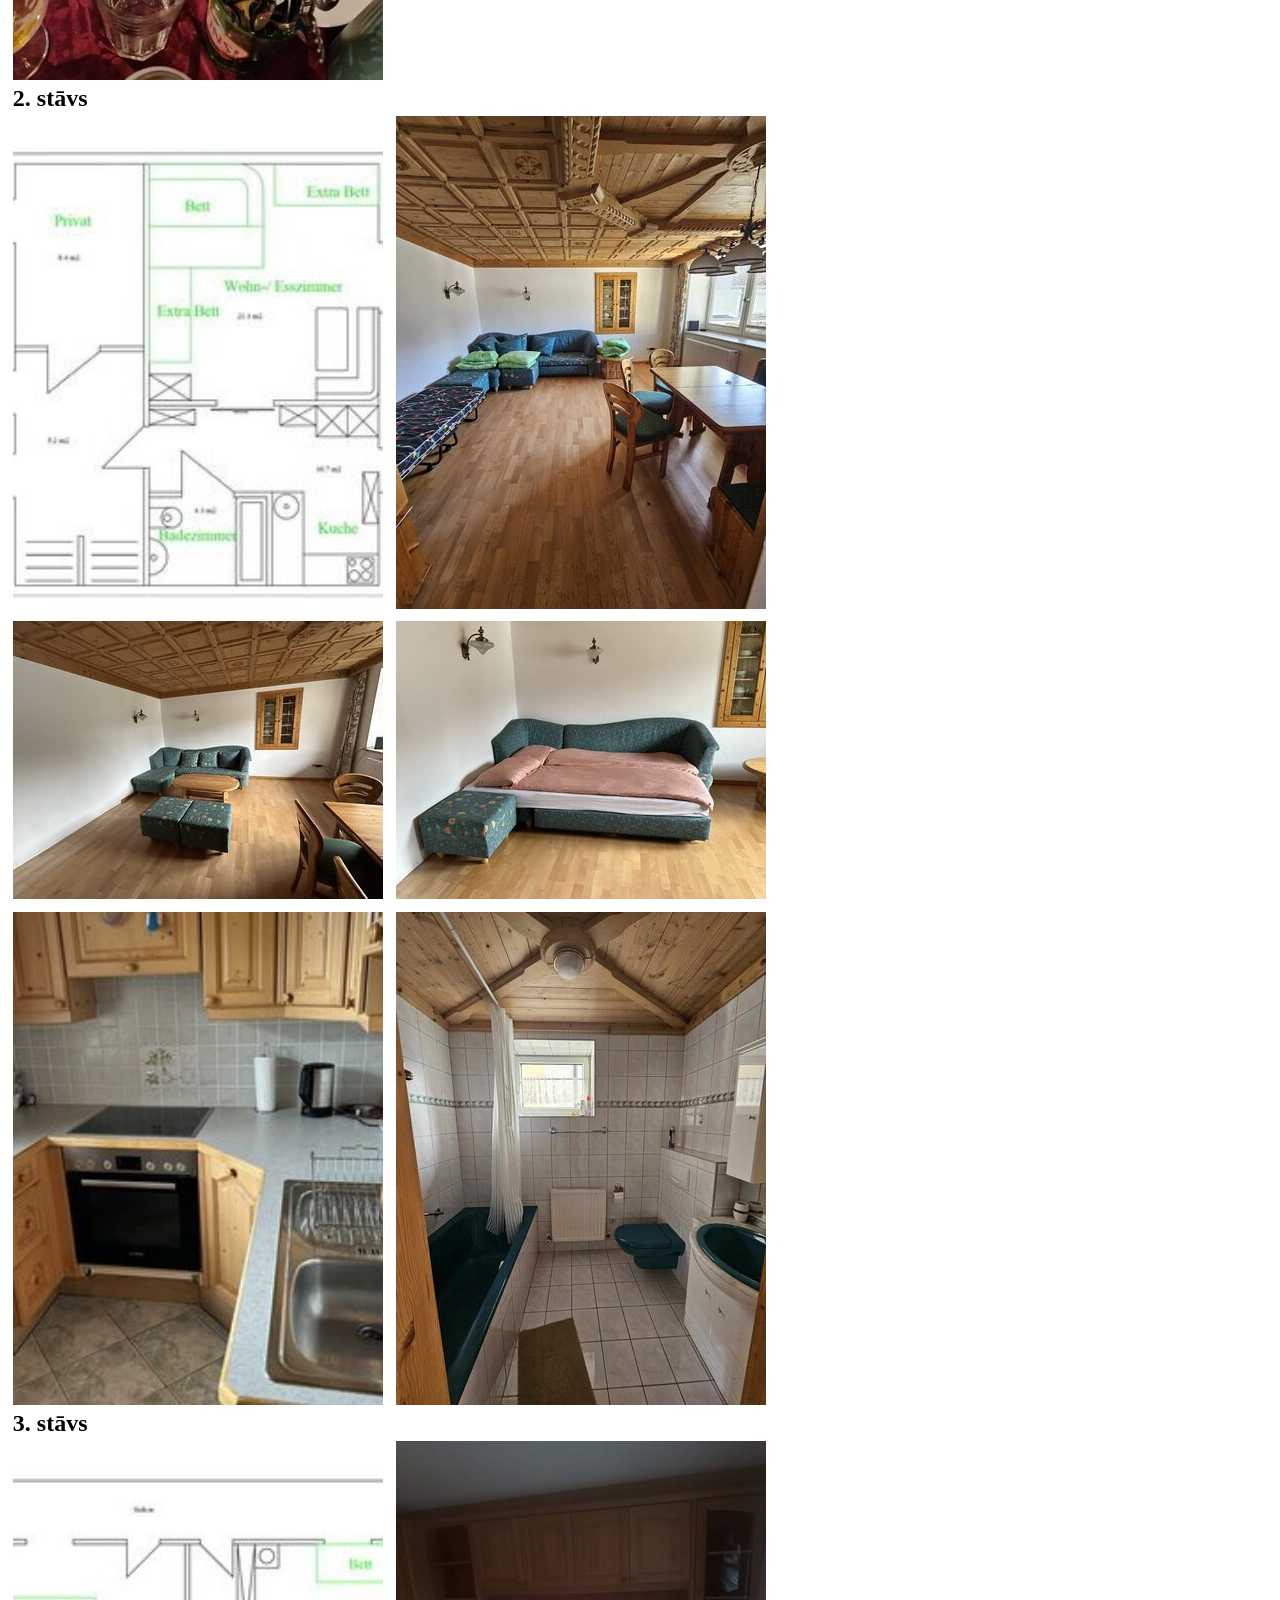
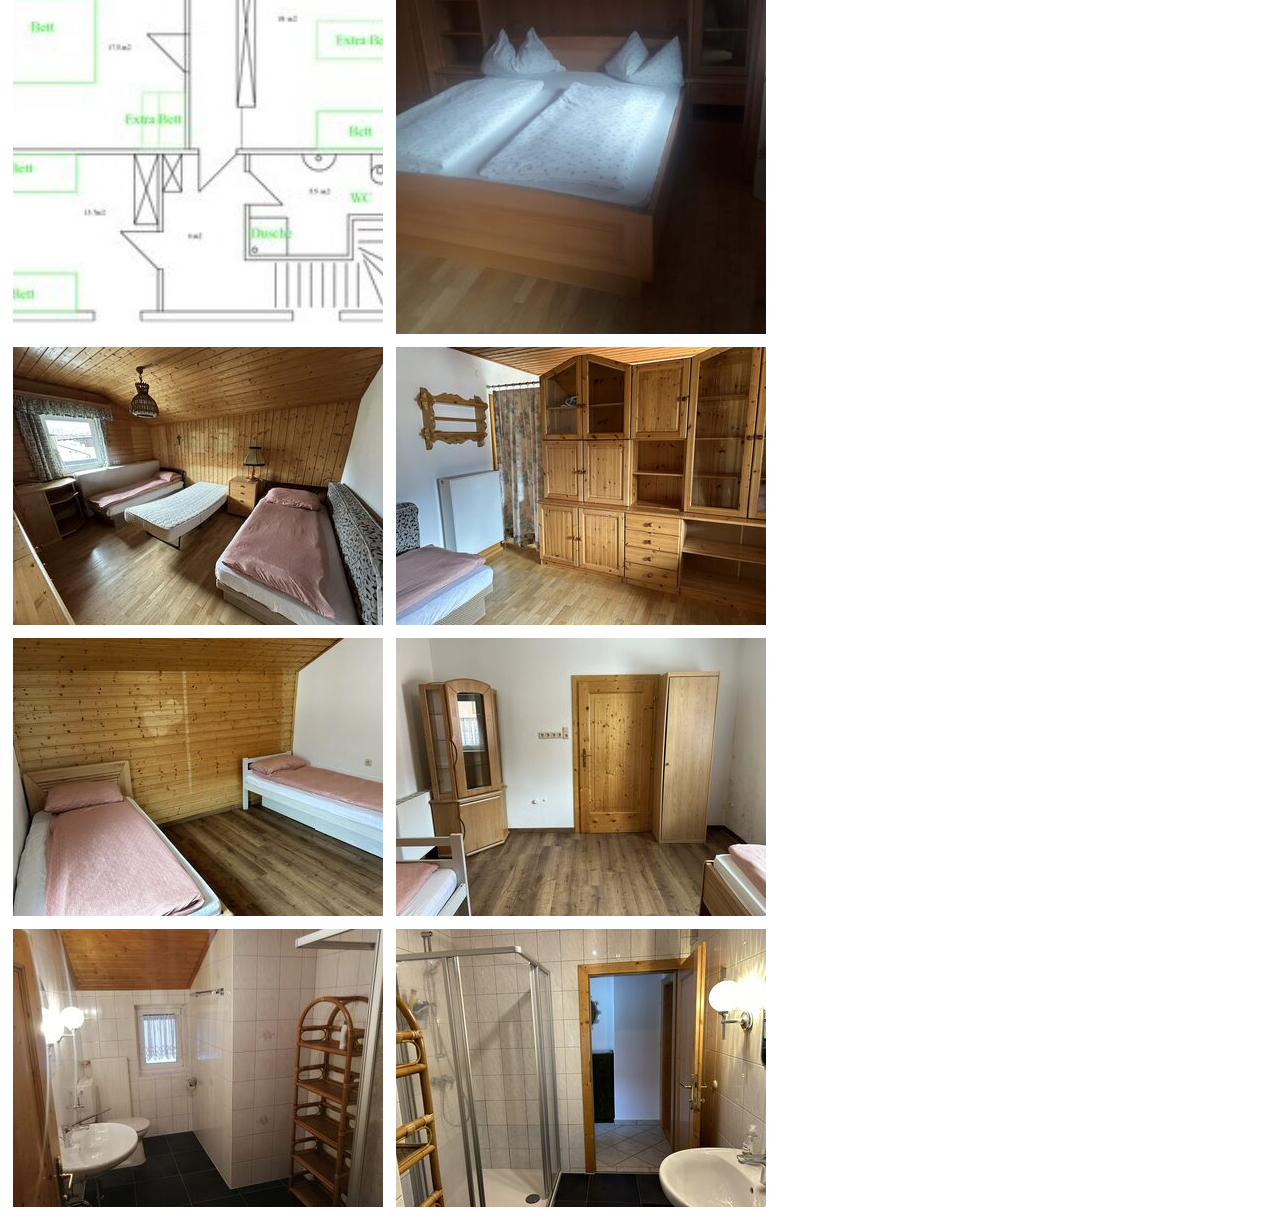
==== commit 5245fe72: "Refine overlay sizing and controls" ====
--- a/index.html
+++ b/index.html
@@ -65,7 +65,11 @@
                 <button class="overlay__button overlay__button--nav overlay__button--nav--next">&gt;</button>
             </div>
             <div class="overlay__bottom">
-                <span>X.</span> stāvs (<span>Y</span>/<span>Y</span>)
+                <div class="overlay__bottom__caption">
+                    <span class="overlay__bottom__caption__floor">X</span>. stāvs (<span
+                        class="overlay__bottom__caption__current-image">Y</span>/<span
+                        class="overlay__bottom__caption__image-total">Z</span>)
+                </div>
             </div>
         </div>
     </div>
--- a/gallery.css
+++ b/gallery.css
@@ -75,15 +75,14 @@
     --system-ui: system-ui, "Segoe UI", Roboto, Helvetica, Arial, sans-serif, "Apple Color Emoji", "Segoe UI Emoji", "Segoe UI Symbol";
     --image-fill: 95%;
     --button-size: 40px;
+    --overlay-side-size: 50px;
+    --overlay-padding: 10px;
+    --border-radius-standard: 5px;
 }
 
 /*
     Ab hier alles grundlegend getestet
 */
-
-.skibuss-gallery .button {
-    /* background-color: red; */
-}
 
 .skibuss-gallery {
     display: flex;
@@ -117,25 +116,35 @@
     inset-inline-start: 0;
     inset-block-start: 0;
     background-color: rgba(0, 0, 0, 0.7);
+    /* display: none; */
     display: grid;
     grid-template-areas:
         "top top top"
         "middle-left middle-center middle-right"
         "bottom bottom bottom";
-    grid-template-columns: 50px 1fr 50px;
-    grid-template-rows: 50px 1fr 50px;
-    padding: 10px;
+    grid-template-columns: var(--overlay-side-size) 1fr var(--overlay-side-size);
+    grid-template-rows: var(--overlay-side-size) min-content var(--overlay-side-size);
+    padding: var(--overlay-padding);
+    font-family: var(--system-ui);
 }
 
 .skibuss-gallery .overlay__button {
     width: var(--button-size);
     height: var(--button-size);
     cursor: pointer;
-    /* Todo: Make button transparent? */
-    /* background-color: rgba(0, 0, 0, 0); */
+    background-color: #01AEEE;
+    color: white;
+    border: none;
+    border-radius: var(--border-radius-standard);
+    box-shadow: inset 0 0 7px 1px rgba(1, 68, 93, 0.8);
 }
 
-.overlay__top {
+.skibuss-gallery .overlay__button:hover {
+    box-shadow: 0 0 5px 1px rgba(1, 174, 238, 0.7);
+
+}
+
+.skibuss-gallery .overlay__top {
     grid-area: top;
     display: flex;
     justify-content: end;
@@ -143,15 +152,15 @@
 
 .skibuss-gallery .overlay__button--close {}
 
-.overlay__middle__left {
+.skibuss-gallery .overlay__middle__left {
     grid-area: middle-left;
     display: flex;
     align-items: center;
 }
 
-.overlay__button--nav--previous {}
+.skibuss-gallery .overlay__button--nav--previous {}
 
-.overlay__middle__center {
+.skibuss-gallery .overlay__middle__center {
     grid-area: middle-center;
     display: flex;
     justify-content: center;
@@ -159,10 +168,10 @@
 }
 
 .skibuss-gallery .overlay__image {
-    max-height: 100%;
+    max-height: calc(100vh - 2 * (var(--overlay-side-size) + (var(--overlay-padding))));
 }
 
-.overlay__middle__right {
+.skibuss-gallery .overlay__middle__right {
     grid-area: middle-right;
     display: flex;
     justify-content: end;
@@ -171,6 +180,17 @@
 
 .skibuss-gallery .overlay__button--nav--next {}
 
-.overlay__bottom {
+.skibuss-gallery .overlay__bottom {
     grid-area: bottom;
+    display: flex;
+    justify-content: center;
+    align-items: center;
+}
+
+.skibuss-gallery .overlay__bottom__caption {
+    color: white;
+    background-color: #272727;
+    text-align: center;
+    padding: 7px 20px;
+    border-radius: var(--border-radius-standard);
 }
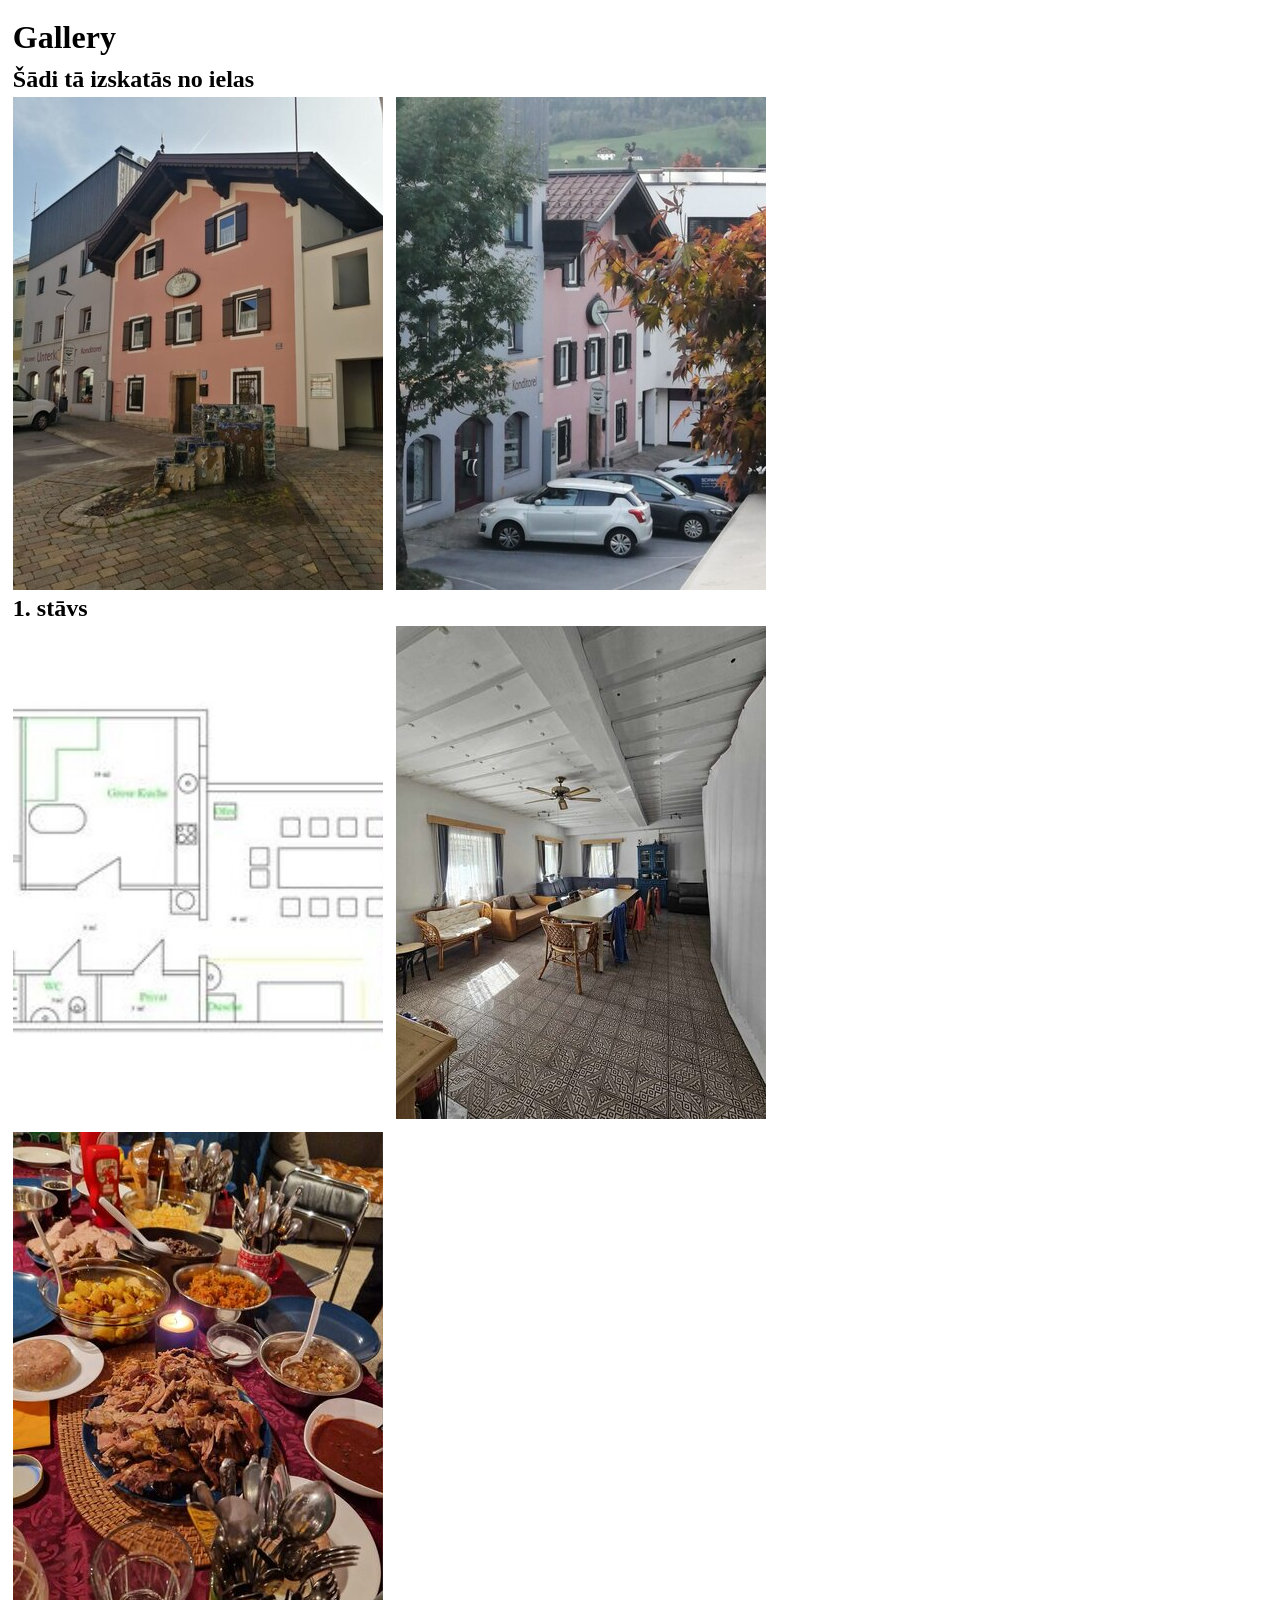
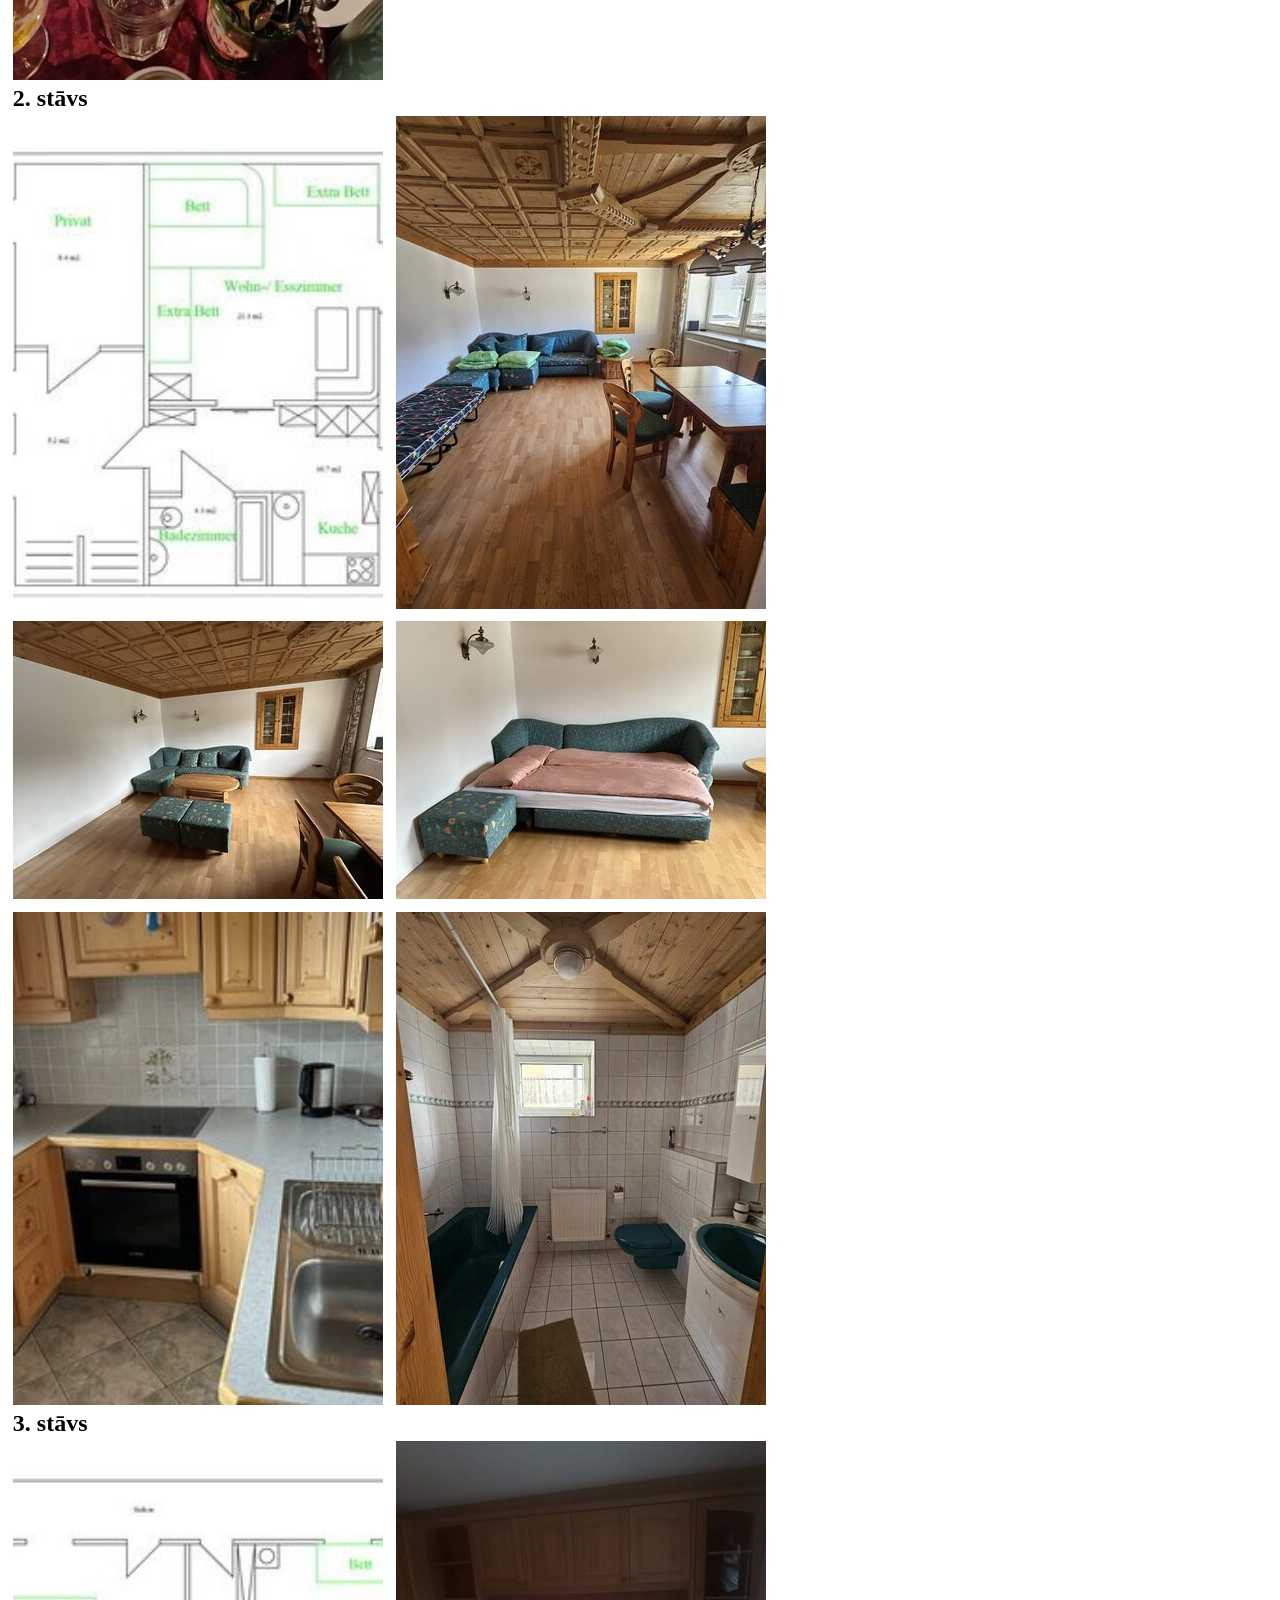
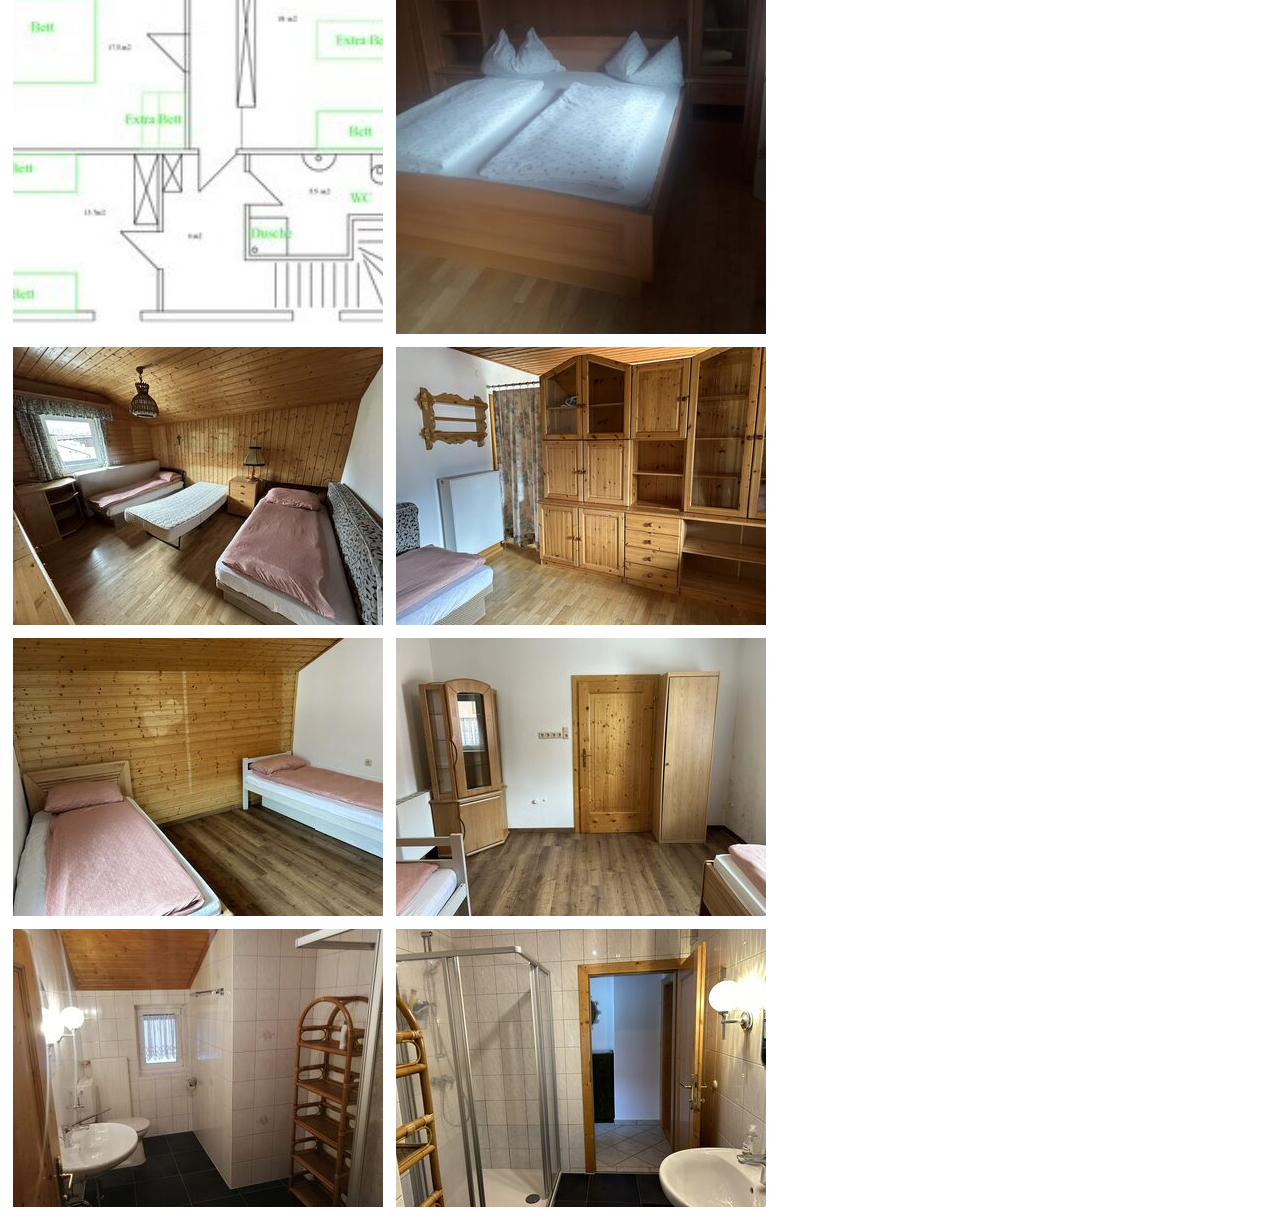
==== commit 4b9cfca0: "Implement overlay toggling and image navigation" ====
--- a/index.html
+++ b/index.html
@@ -51,7 +51,7 @@
                 <img src="img/3-8-thumb.jpeg">
             </div>
         </section>
-        <div class="overlay">
+        <div class="overlay overlay--inactive">
             <div class="overlay__top">
                 <button class="overlay__button overlay__button--close">x</button>
             </div>
--- a/gallery.css
+++ b/gallery.css
@@ -116,7 +116,6 @@
     inset-inline-start: 0;
     inset-block-start: 0;
     background-color: rgba(0, 0, 0, 0.7);
-    /* display: none; */
     display: grid;
     grid-template-areas:
         "top top top"
@@ -126,6 +125,10 @@
     grid-template-rows: var(--overlay-side-size) min-content var(--overlay-side-size);
     padding: var(--overlay-padding);
     font-family: var(--system-ui);
+}
+
+.skibuss-gallery .overlay--inactive {
+    display: none;
 }
 
 .skibuss-gallery .overlay__button {
